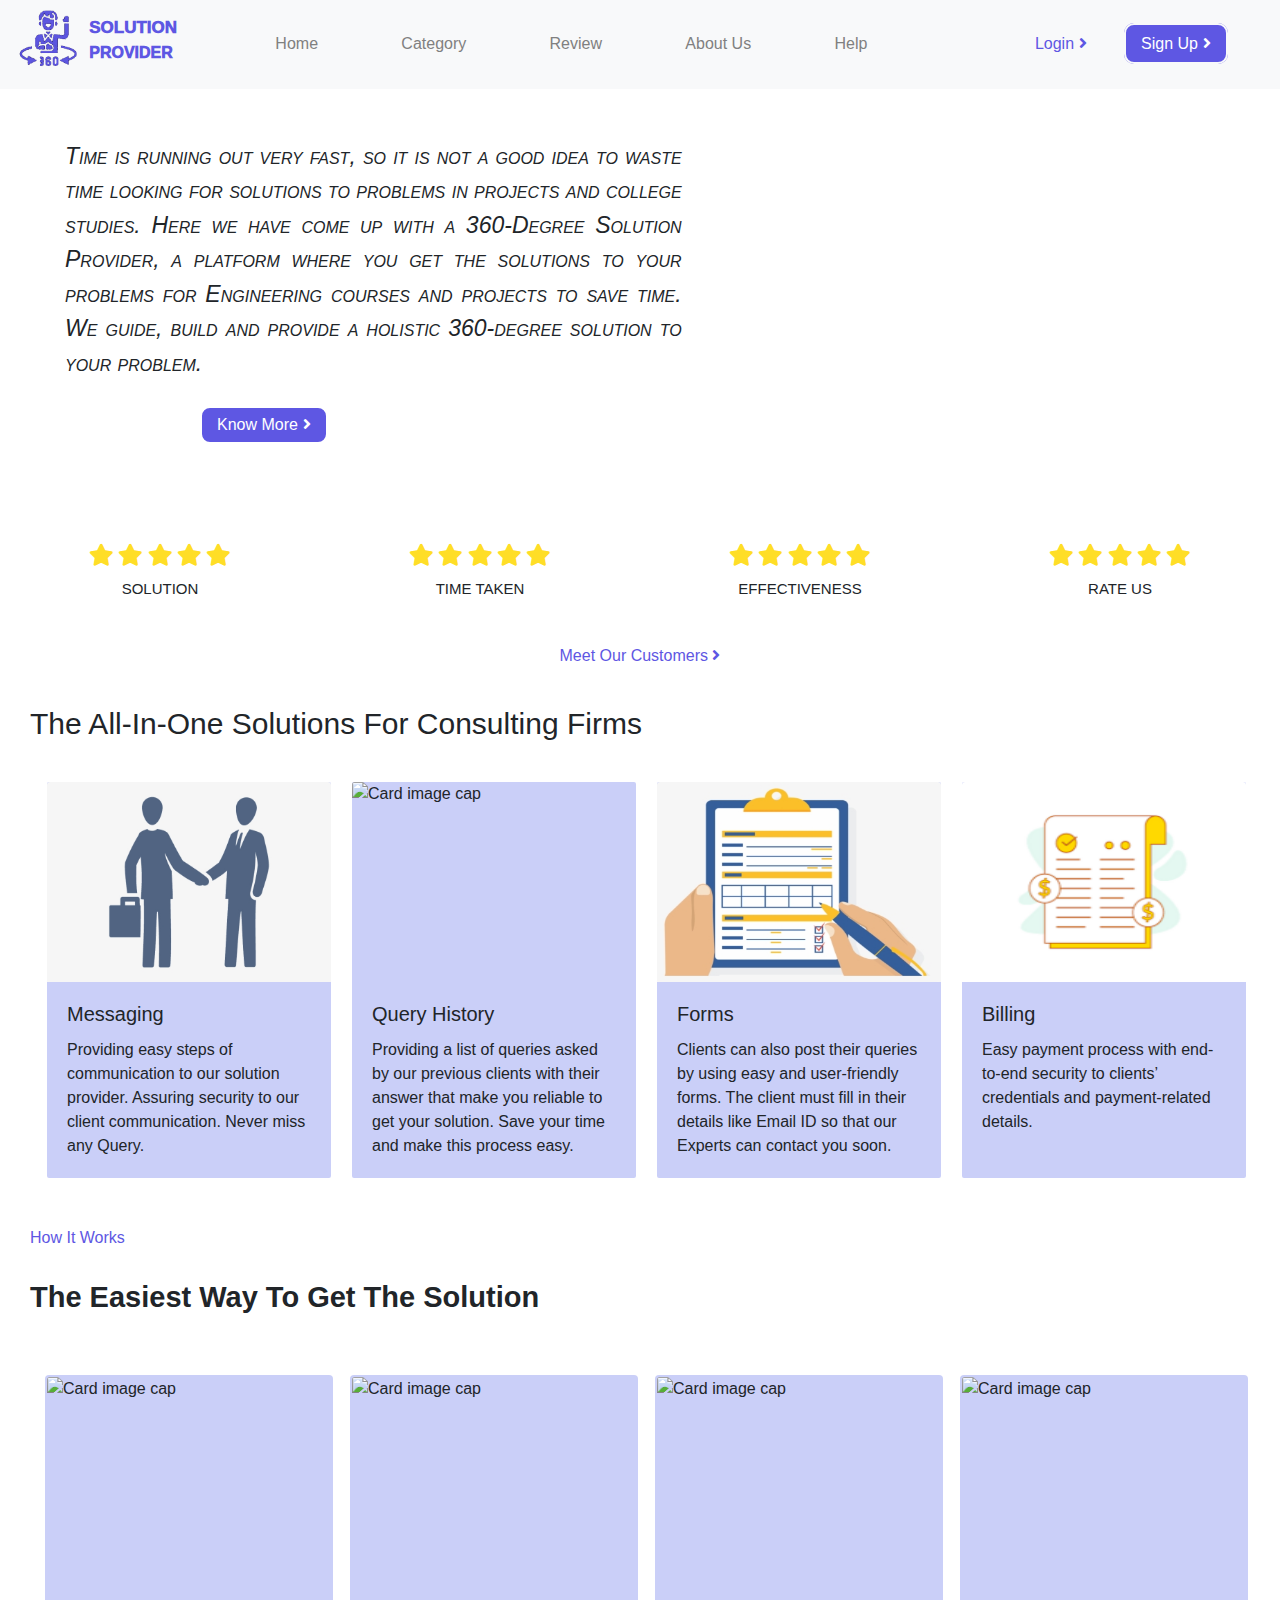
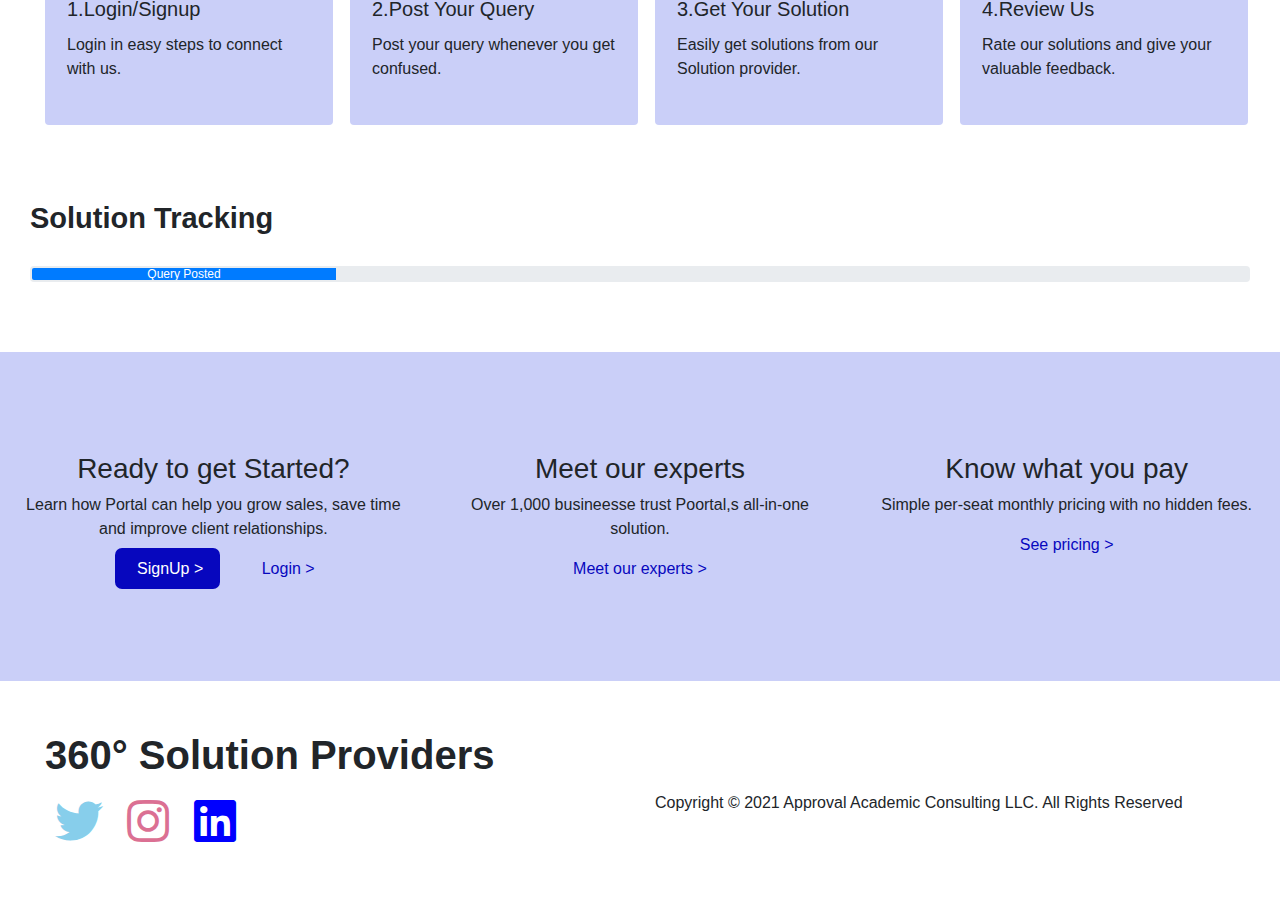
==== index.html @ 08973643 "final commit" ====
<!DOCTYPE html>
<html lang="en">
<head>
    <meta charset="UTF-8">
    <meta http-equiv="X-UA-Compatible" content="IE=edge">
    <meta name="viewport" content="width=device-width, initial-scale=1.0">
    <link rel="stylesheet" href="./css/bootstrap.min.css">
    <script src="./js/jquery-3.6.0.js"></script>
    <link rel="stylesheet" href="./fontawesome/css/all.css">
    <link rel="stylesheet" href="style.css">
    <title>Home Page</title>
</head>

<body>
    <div class="container-fluid w-100">
        <div class="chatbot">
            <img src="./assest/chatbot.png" class="chat" onclick="bot()" alt="">
        </div>

        <!-- navbar -->
        <div class="navbar navbar-light bg-light w-100 navmain">
            <div class="nav1">
                <img src="./assest/logo.png" alt="" class="image">
                <p><span>solution</span> provider</p>
            </div>
            <div class="nav2">
                <ul class="nav navbar">
                    <li class="navbar-item"><a href="./index.html">home</a></li>
                    <li class="navbar-item"><a href="./Category.html">category</a></li>
                    <li class="navbar-item"><a href="./Review.html">review</a></li>
                    <li class="navbar-item"><a href="./AboutUs.html">about us</a></li>
                    <li class="navbar-item"><a href="./Help.html">help</a></li>
                </ul>
            </div>
            <div class="nav3">
                <ul class="nav navbar">
                    <li class="navbar-item"><a href="#" class="loginbtn">Login<i class="fa fa-angle-right"></i></a></li>
                    <li class="navbar-item purple"><a href="#" class="signupbtn">Sign up<i class="fa fa-angle-right"></i></a></li>
                </ul>
            </div>
        </div>


    


        <!-- section1 -->
        <div class="section1 w-100">
            <div class="row row1">
                <div class="col-md-7 text">
                    <p>Time is running out very fast, so it is not a good idea to waste time looking for solutions to
                        problems in projects and college studies. Here we have come up with a 360-Degree Solution
                        Provider, a platform where you get the solutions to your problems for Engineering courses
                        and projects to save time. We guide, build and provide a holistic 360-degree solution to your
                        problem.
                    </p>
                </div>
                <div class="col-md-5 video">
                    <video width="90%" autoplay muted loop>
                        <source src="./assest/360SolutionVideo.mp4" type="video/mp4">
                        Your browser does not support the video tag.
                    </video>
                </div>
                <div class="row row2">
                    <a href="./AboutUs.html" class="button">Know More<i class="fa fa-angle-right"
                            style="margin-left: 5px;"></i></a>
                </div>
            </div>
        </div>
        <!-- by aman shayka -->


        <!-- section2 -->
        <div class="section2 w-100">
            <div class="row2a row">
                <div class="col-md-3">
                    <i class="fa fa-star"></i>
                    <i class="fa fa-star"></i>
                    <i class="fa fa-star"></i>
                    <i class="fa fa-star"></i>
                    <i class="fa fa-star"></i>
                    <h1>solution</h1>
                </div>
                <div class="col-md-3">
                    <i class="fa fa-star"></i>
                    <i class="fa fa-star"></i>
                    <i class="fa fa-star"></i>
                    <i class="fa fa-star"></i>
                    <i class="fa fa-star"></i>
                    <h1>time taken</h1>
                </div>
                <div class="col-md-3">
                    <i class="fa fa-star"></i>
                    <i class="fa fa-star"></i>
                    <i class="fa fa-star"></i>
                    <i class="fa fa-star"></i>
                    <i class="fa fa-star"></i>
                    <h1>effectiveness</h1>
                </div>
                <div class="col-md-3">
                    <i class="fa fa-star"></i>
                    <i class="fa fa-star"></i>
                    <i class="fa fa-star"></i>
                    <i class="fa fa-star"></i>
                    <i class="fa fa-star"></i>
                    <h1>rate us</h1>
                </div>
                <a href="./MeetOurCustomer.html" class=button>meet our customers <i class="fa fa-angle-right"></i></a>
            </div>
            <div class="row2b">
                <h1>the all-in-one solutions for consulting firms</h1>
                <div class="row">
                    <div class="col-md-3">
                        <div class="card   mb-3" style="width: 18rem;">
                            <img class="card-img-top" src="./assest/shake_hands_icon.png" alt="Card image cap">
                            <div class="card-body">
                                <h5 class="card-title">messaging</h5>
                                <p class="card-text">Providing easy steps of communication to our solution provider.
                                    Assuring security to our client communication. Never miss any Query.</p>
                            </div>
                        </div>
                    </div>
                    <div class="col-md-3">
                        <div class="card  mb-3" style="width: 18rem;">
                            <img class="card-img-top" src="./assest/folder_icon.png" alt="Card image cap">
                            <div class="card-body">
                                <h5 class="card-title">query history</h5>
                                <p class="card-text">Providing a list of queries asked by our previous clients with
                                    their
                                    answer that make you reliable to get your solution. Save your time and make this
                                    process easy.</p>
                            </div>
                        </div>
                    </div>
                    <div class="col-md-3">
                        <div class="card  mb-3" style="width: 18rem;">
                            <img class="card-img-top" src="./assest/form_icon.png" alt="Card image cap">
                            <div class="card-body">
                                <h5 class="card-title">forms</h5>
                                <p class="card-text">Clients can also post their queries by using easy and user-friendly
                                    forms.
                                    The client must fill in their details like Email ID so that our
                                    Experts can contact you soon.</p>
                            </div>
                        </div>
                    </div>
                    <div class="col-md-3">
                        <div class="card  mb-3" style="width: 18rem;">
                            <img class="card-img-top" src="./assest/billing_icon.png" alt="Card image cap">
                            <div class="card-body">
                                <h5 class="card-title">billing</h5>
                                <p class="card-text">Easy payment process with end-to-end security to clients’
                                    credentials and
                                    payment-related details.</p>
                            </div>
                        </div>
                    </div>

                </div>
            </div>

        </div>
        <!-- by astha verma -->





        <!-- section3 -->
        <div class="section3 w-100">
            <a href="#">how it works</a>
            <h1>the easiest way to get the solution</h1>
            <div class="row">
                <div class="col-md-3">
                    <div class="card mb-3" style="width: 18rem;">
                        <img class="card-img-top" src="./assest/login_icon.png" alt="Card image cap">
                        <div class="card-body">
                            <h5 class="card-title">1.Login/Signup</h5>
                            <p class="card-text">Login in easy steps to connect with us.</p>
                        </div>
                    </div>
                </div>
                <div class="col-md-3">
                    <div class="card  mb-3" style="width: 18rem;">
                        <img class="card-img-top" src="./assest/question_mark_icon.png" alt="Card image cap">
                        <div class="card-body">
                            <h5 class="card-title">2.Post Your Query</h5>
                            <p class="card-text">Post your query whenever you get confused.</p>
                        </div>
                    </div>
                </div>
                <div class="col-md-3">
                    <div class="card  mb-3" style="width: 18rem;">
                        <img class="card-img-top" src="./assest/bulb_icon.jpg" alt="Card image cap">
                        <div class="card-body">
                            <h5 class="card-title">3.Get Your Solution</h5>
                            <p class="card-text">Easily get solutions from our Solution provider.</p>
                        </div>
                    </div>
                </div>
                <div class="col-md-3">
                    <div class="card  mb-3" style="width: 18rem;">
                        <img class="card-img-top" src="./assest/review_icon.jpg" alt="Card image cap">
                        <div class="card-body">
                            <h5 class="card-title">4.Review Us</h5>
                            <p class="card-text">Rate our solutions and give your valuable feedback.</p>
                        </div>
                    </div>
                </div>
            </div>
            <h1>solution tracking</h1>
            <div class="progress">
                <div class="progress-bar" role="progressbar"></div>
            </div>
        </div>
        <!-- by aman chauhan -->



        <!-- section4 -->
        <div class="section-4 w-100">
            <div class="row" id="row1">
                <div class="col-md-4">
                    <h3>Ready to get Started?</h3>
                    <p>Learn how Portal can help you grow sales, save time and improve client relationships.</p>
                    <a href="#" class="Signup signupbtn">SignUp ></a>
                    <a href="#" class="ab loginbtn">Login ></a>
                </div>


                <div class="col-md-4">
                    <h3>Meet our experts</h3>
                    <p>Over 1,000 busineesse trust Poortal,s all-in-one solution.</p>
                    <a href="./AboutUs.html#section-3" class="ab">Meet our experts ></a>

                </div>
                <div class="col-md-4">
                    <h3>Know what you pay</h3>
                    <p>Simple per-seat monthly pricing with no hidden fees.</p>
                    <a href="#" class="ab">See pricing ></a>
                </div>
            </div>
            <div class="row" id="row2">
                <div class="col-md-6">
                    <h1><b> 360° Solution Providers</b></h1>
                    <i class="fab fa-twitter fa-3x"></i>
                    <i class="fab fa-instagram fa-3x"></i>
                    <i class="fab fa-linkedin fa-3x"></i>
                </div>
                <div class="col-md-6">
                    <p>Copyright © 2021 Approval Academic Consulting LLC. All Rights Reserved</p>

                </div>
            </div>
            <!-- by taruwarsh kumar -->
        </div>
    </div>
    <!-- login card -->
    <div class="logincard">
        <img src="./assest/avtarlogin.png" class="loginavtar" alt="">
        <a href="#" class="logincross"><i class="fa fa-times"></i></a>
        <h1>enter your credentials</h1>
        <form>
            <input type="text" id="fname" name="fname" placeholder="Enter Email" required><br>
            <input type="text" id="lname" name="lname" placeholder="Password" required><br><br>
            <div class="loginbottom">
                <div class="col-md-6">
                    <div class="icons">
                        <a href="#" class="google"><i class="fab fa-google"></i></a>
                        <a href="#"><i class="fab fa-facebook-f"></i></a>
                    </div><br><br>
                    <a href="#" class="forgot">forgot password?</a>
                </div>
                <div class="col-md-6">
                    <input type="submit" class="submit" value="Login">
                </div>
            </div>
        </form>
    </div>

    <!-- forgot password -->
    <div class="forgotcard">
        <a href="#" class="forgotcross"><i class="fa fa-times"></i></a>
        <h1>forgot password</h1>
        <form>
            <input type="text" id="email" name="email" placeholder="Enter Email" required><br>
            <input type="submit" class="submit" value="Submit">
        </form>
    </div>

    <!-- signup -->
    <div class="signupcard">
        <img src="./assest/avtarlogin.png" class="signupavtar" alt="">
        <a href="#" class="signupcross"><i class="fa fa-times"></i></a>
        <h1>enter signup details</h1>
        <form>
            <input type="text" id="fname" name="fname" placeholder="Enter Your Name" required><br>
            <input type="text" id="fname" name="fname" placeholder="Enter Mobile Number" required><br>
            <input type="text" id="fname" name="fname" placeholder="Enter Email" required><br>
            <input type="text" id="fname" name="fname" placeholder="Set Password" required><br>
            <input type="text" id="lname" name="lname" placeholder="Confirm Password" required><br><br>
            <div class="signupbottom">
                <div class="col-md-4" style="padding-left:0;background-color: transparent;">
                    <div class="icons">
                        <a href="#" class="google"><i class="fab fa-google"></i></a>
                        <a href="#"><i class="fab fa-facebook-f"></i></a>
                    </div><br><br>
                </div>
                <div class="col-md-8">
                    <input type="button" class="submit" value="Login">
                    <input type="submit" class="submit" value="Signup">
                </div>
            </div>
        </form>
    </div>


    <div class="chatscreen">
        <h1>welcome to live chat</h1>
        <hr>
        <p>monday,1:27pm</p>
        <div class="msg_sec">
            <div class="bot_chat">
                <p>Welcome to 360 Solution Provider Chat bot!</p>
            </div>
            <div class="user_chat">
                <p>Lorem ipsum dolor sit amet consectetur, adipisicing elit. Ullam, adipisci!</p>
            </div>
            <div class="bot_chat">
                <p>Lorem ipsum dolor sit amet consectetur, adipisicing elit. Qui, voluptate!it. Ullam, adipisci!</p>
            </div>
            <div class="user_chat">
                <p>Lorem ipsum dolor sit amet consectetur, adipisicing elit. Ullam, adipisci!</p>
            </div>
            <div class="bot_chat">
                <p>Lorem ipsum dolor sit amet consectetur, adipisicing elit. Qui, voluptate!it. Ullam, adipisci!</p>
            </div>
            <div class="user_chat">
                <p>Lorem ipsum dolor sit amet consectetur, adipisicing elit. Ullam, adipisci!</p>
            </div>
        </div>
        <form action="">
            <input type="text">
            <input class="btn" type="button" value="send">
        </form>
    </div>
    <script src="./javascript.js"></script>
</body>

</html>
---- style.css ----
*
{
    margin: 0;
    padding: 0;
    box-sizing: border-box;
}
.container-fluid
{
    padding: 0;
    width: 100%;
}
.row
{
    margin:0px;
    width: 100%;
}
.container-fluid .chatbot .chat
{
    width: 7%;
    position: fixed;
    bottom: 20px;
    right: 20px;
    border-radius: 50%;
    z-index: 10;
    transition: all 0.5s;
}
.container-fluid .chatbot .chat:hover
{
    width: 9%;
}
.image
{
    width: 100%;
    height: 60px;
}
.container-fluid .section1,.container-fluid ,.section1 .row
{
    width: 100%;
}
.container-fluid .navbar .nav1
{
    width: 10%;
    display: flex;
}
.container-fluid .navbar .nav1 p
{
    color: #5e57e3;
    text-transform: uppercase;
    margin-top:7px ;
    margin-left: 10px;
    font-weight: 1000;
    margin-bottom: 200;
}
.container-fluid .navbar .nav1 p span
{
    font-weight: 1000;
    font-size: 17px;
}
.container-fluid .navbar .nav2
{
    width: 50%;
}
.container-fluid .navbar .nav2 ul li a
{
    text-decoration: none;
    color: grey;
    text-transform: capitalize;
    transition: all 0.2s;
}
.container-fluid .navbar .nav2 ul li a:hover
{
    color: #5e57e3;
    font-weight: bold;
}
.container-fluid .navbar .nav3 ul
{
    float: right;

}
.container-fluid .navbar .nav3 ul .purple a
{
    background-color: #5e57e3;
    padding: 10px 15px;
    border-radius: 10px;
}
.container-fluid .navbar .nav3 ul .purple a
{
    color: white;
    border: 2px solid #f8f9fa;
    transition: all 0.2s;
}
.container-fluid .navbar .nav3 ul .purple a:hover
{
    color: #5e57e3;
    background-color: transparent;
    border: 2px solid #5e57e3;
}
.container-fluid .navbar .nav3 ul li a
{
    margin-right: 20px;
    color: #5e57e3;
    text-decoration: none;
    border: 2px solid #f8f9fa;
    padding: 10px 15px;
    text-transform: capitalize;
    transition: all 0.2s;
}
.container-fluid .navbar .nav3 ul li a:hover
{
    border: 2px solid #5e57e3;
    border-radius: 10px;
}
.container-fluid .navbar .nav3 ul li a i
{
    margin-left: 5px;
}

.container-fluid .section1 .row1 .video
{
    padding-top: 50px;
}
.container-fluid .section1 .row1 .text p
{
    padding: 50px 50px 10px 50px;
    text-align: justify ;
    font-size: 23px;
    font-style: italic;
    font-variant: small-caps;
}
.container-fluid .section1 .row2 
{
    padding-left: 200px;
    margin-bottom: 100px;
}

.container-fluid .section1 .row2 a
{
    background-color: #5e57e3;
    padding: 5px 15px;
    color: white;
    border-radius: 10px;
    border: 2px solid white;
    text-decoration: none;
    text-transform: capitalize;
    transition: all 0.2s;
}
.container-fluid .section1 .row2 a:hover
{
    background-color: transparent;
    border: 2px solid #5e57e3;
    color: #5e57e3;
}
.container-fluid .section2 .row2a
{
    text-align: center;
}
/* .container-fluid .section2 .row2a .col-md-3 i:hover
{
    color: black;
} */
.container-fluid .section2 .row2a .col-md-3 i
{
    font-size: 22px;
    color: rgba(255, 217, 0, 0.849);
    transition: all 0.2s;
}
.container-fluid .section2 .row2a .col-md-3 h1
{
    text-transform:uppercase;
    font-size: 15px;
    padding-top: 10px;
}
.container-fluid .section2 .row2a .button
{
    text-transform:capitalize;
    text-decoration: none;
    color:#5e57e3;
    line-height: 100px;
    margin: auto;

}
.container-fluid .section2 .row2b .row
{
    padding: 30px;
}
.container-fluid .section2 .row2b h1
{
    text-transform: capitalize;
    font-size: 30px;
    margin-left: 30px;
}
.container-fluid .section2 .row2b .row .col-md-3 .card
{
    height: 400px;
    background-color: rgb(202, 207, 248);
    border: 2px solid white;
    transition: all 0.2s;
}
.container-fluid .section2 .row2b .row .col-md-3 .card:hover
{
    background-color: white;
    border: 2px solid #5e57e3;
    box-shadow:
       inset 0 -3em 3em rgba(0,0,0,0.1),
             0 0  0 2px rgb(255,255,255),
             0.3em 0.3em 1em rgba(0,0,0,0.3);
}
.container-fluid .section2 .row2b .row .col-md-3 .card h5
{
    text-transform: capitalize;
}
.container-fluid .section2 .row2b .row .col-md-3 .card img
{
    height: 200px;
    width: 100%;
}
.container-fluid .section2 .row2b .row .col-md-3 .card .card-body .btn
{
    background-color: #5e57e3;
    color: white;
    border: 2px solid transparent;
    transition: all 0.2s;
}
.container-fluid .section2 .row2b .row .col-md-3 .card .card-body .btn:hover
{
    background-color: transparent;
    color: #5e57e3;
    border: 2px solid #5e57e3;
}
.container-fluid .section3 a
{
    color: #5e57e3;
    text-transform: capitalize;
    margin: 30px;
}
.container-fluid .section3 h1
{
    margin: 30px;
    text-transform: capitalize;
    font-weight: bold;
    font-size: 29px;
}
.container-fluid .section3 .row
{
    margin-top: 20px;
    margin-bottom: 20px;
    padding: 30px;
}
.container-fluid .section3 .row .col-md-3 .card
{
    height: 350px;
    background-color: rgb(202, 207, 248);
    border: 2px solid transparent;
    transition: all 0.2s;
}
.container-fluid .section3 .row .col-md-3 .card:hover 
{
    background-color: white;
    border: 2px solid #5e57e3;
    box-shadow:
       inset 0 -3em 3em rgba(0,0,0,0.1),
             0 0  0 2px rgb(255,255,255),
             0.3em 0.3em 1em rgba(0,0,0,0.3);
}
.container-fluid .section3 .row .col-md-3 .card h5
{
    text-transform: capitalize;
}
.container-fluid .section3 .row .col-md-3 .card img
{
    height: 200px;
    width: 100%;
}
.container-fluid .section3 .row .col-md-3 .card .card-body .btn
{
    background-color: #5e57e3;
    color: white;
}
.container-fluid .section4,.container-fluid .section4 .row
{
    width: 100%;
}
.container-fluid .section3 .progress
{
    margin: 30px;
    border: 2px solid transparent;
    margin-bottom: 70px;
}
.container-fluid .section4 .row .col-md-4 a.signup:hover
{
    background-color: transparent;
    color: #5e57e3;
}

#row1{
    background-color: rgb(202, 207, 248);
    padding:100px 0px;
    margin: 0px;
}
.col-md-4{
    background-color: rgb(202, 207, 248);
    text-align: center ;
}
.col-md-4 .Signup
{
    background-color: rgb(7, 7, 190);
    text-decoration: none;
    color: white;
    border-radius: 7px;
    border: 2px solid transparent;
    padding-top: 10px;
    padding-bottom: 10px;
    padding-left: 20px;
    padding-right: 15px;
    margin: 20px;
}
.col-md-4 .Signup:hover
{
    background-color: transparent;
    color: #5e57e3;
    border: 2px solid #5e57e3   ;
}
.col-md-4 .ab
{
    text-decoration: none;
    border: 2px solid transparent;
    padding: 10px 15px;
    border-radius: 10px;
    color: rgb(7,7, 190);
}
.col-md-4 .ab:hover
{
    border: 2px solid #5e57e3;
}
#row2{
    padding: 50px 30px;
    margin: 0px;
}
.col-md-6 p{
    margin-top: 60px;
}

/* Icons colors */
.fa-twitter
{
    color: skyblue;
    margin: 10px;
    transition: all 0.5s;
}
.fa-linkedin
{
    color: blue;
    margin: 10px;
    transition: all 0.5s;
}
.fa-instagram
{
    color: palevioletred;
    margin: 10px;
    transition: all 0.5s;
}
.fa-instagram:hover
{
    font-size: 100px;
}
.fa-linkedin:hover
{
    font-size: 100px;
}
.fa-twitter:hover
{
    font-size: 100px;
}

.logincard
{
    position: fixed;
    top: 100px;
    left: 37%;
    background-image: linear-gradient(to bottom right,#535353 0%,#535353 40%,#757575 41%,#757575 60%,#535353 61%,#535353 100%);
    height: 400px;
    width: 26%;
    border-radius: 10px;
    display: none;
    box-shadow:5px 5px 20px #000000;
}
.logincard .loginavtar
{
    border-radius: 50%;
    width: 30%;
    margin: auto;
    display: block;
    margin-top:-50px;
}
.logincard .logincross
{
    font-size: 20px;
    color: white;
    float: right;
    margin-right: 20px;
    margin-top: -45px;
}
.logincard .logincross:hover
{
    color: gold;
}
.logincard h1
{
    text-transform: capitalize;
    font-size: 25px;
    margin-top: 20px;
    text-align: center;
    color: #8096df;

}
.logincard form
{
    margin: 40px;
    text-align: center;
}
.logincard form #fname
{
    width: 100%;
    margin-bottom: 20px;
    background-color: transparent;
    border: 0;
    border-bottom:1px solid white;
    color: white;
    padding: 5px;
}
.logincard form #fname:focus
{
    outline: none;
}
.logincard form #fname::placeholder
{
    color: white;
}
.logincard form #lname
{
    width: 100%;
    margin-bottom: 20px;
    background-color: transparent;
    border: 0;
    border-bottom:1px solid white;
    color: white;
    padding: 5px;
}
.logincard form #lname:focus
{
    outline: none;
}
.logincard form #lname::placeholder
{
    color: white;
}
.logincard form .loginbottom
{
    display: flex;
}
.logincard form .loginbottom .col-md-6
{
    padding: 0;
    display: block;
}
.logincard form .loginbottom .col-md-6 .icons
{
    float: left;
    display: flex;
    margin-bottom: 10px;
}
.logincard form .loginbottom .col-md-6 .icons .google
{
    background-color: white;
    margin-right: 20px;
    width: 35px;
    height: 35px;
    border-radius: 50%;
}
.fa-google {
    background: conic-gradient(from -45deg, #ea4335 110deg, #4285f4 90deg 180deg, #34a853 180deg 270deg, #fbbc05 270deg) 73% 55%/150% 150% no-repeat;
    -webkit-background-clip: text;
    background-clip: text;
    color: transparent;
    -webkit-text-fill-color: transparent;
    font-size: 20px;
    line-height: 35px;
  }
.fa-facebook-f
{
    color: white;
    font-size: 20px;
    background-color: blue;
    width: 35px;
    height: 35px;
    line-height: 35px;
    border-radius: 50%;
}
.logincard form .loginbottom .col-md-6 .forgot
{
    color: white;
    text-transform: capitalize;
    font-size: 15px;
    text-align: left;
}
.logincard form .loginbottom .submit
{
    padding: 3px 15px;
    float:right;
    background-color: #8096df;
    border: none;
    border-radius: 5px;
    text-transform: uppercase;
    border: 2px solid transparent;
    color: white;
}
.logincard form .loginbottom .submit:hover
{
    color: #8096df;
    background-color: transparent;
    border: 2px solid #8096df;
}

/* forgot password */

.forgotcard
{
    position: fixed;
    top: 100px;
    left: 37%;
    background-image: linear-gradient(to bottom right,#535353 0%,#535353 40%,#757575 41%,#757575 60%,#535353 61%,#535353 100%);
    width: 26%;
    border-radius: 10px;
    display: none;
    box-shadow:5px 5px 20px #000000;
}
.forgotcard .forgotcross
{
    font-size: 20px;
    color: white;
    float: right;
    margin-right: 20px;
    margin-top: 10px;
}
.forgotcard h1
{
    text-transform: capitalize;
    font-size: 25px;
    margin-top: 20px;
    text-align: center;
    margin-left: 20px ;
    margin-top: 40px;
    color: #8096df;

}
.forgotcard form
{
    margin: 40px;
    text-align: center;
}
.forgotcard form #email
{
    width: 100%;
    margin-bottom: 20px;
    background-color: transparent;
    border: 0;
    border-bottom:1px solid white;
    color: white;
    padding: 5px;
}
.forgotcard form #email:focus
{
    outline: none;
}
.forgotcard form #email::placeholder
{
    color: white;
}

.forgotcard form .submit
{
    padding: 3px 15px;
    float:right;
    background-color: #8096df;
    border: none;
    border-radius: 5px;
    text-transform: uppercase;
    border: 2px solid transparent;
    color: white;
    margin-bottom: 30px;
    margin-top: 30px;
}

/* signup */

.signupcard
{
    position: fixed;
    top: 50px;
    left: 37%;
    background-image: linear-gradient(to bottom right,#535353 0%,#535353 40%,#757575 41%,#757575 60%,#535353 61%,#535353 100%);
    /* height: 400px; */
    width: 26%;
    border-radius: 10px;
    display: none;
    box-shadow:5px 5px 20px #000000;
}
.signupcard .signupavtar
{
    border-radius: 50%;
    width: 30%;
    margin: auto;
    display: block;
    margin-top:-50px;
}
.signupcard .signupcross
{
    font-size: 20px;
    color: white;
    float: right;
    margin-right: 20px;
    margin-top: -45px;
}
.signupcard .signupcross:hover
{
    color: gold;
}
.signupcard h1
{
    text-transform: capitalize;
    font-size: 25px;
    margin-top: 10px;
    text-align: center;
    color: #8096df;
    font-weight: bold;

}
.signupcard form
{
    margin: 40px;
    margin-top: 20px;
    text-align: center;
}
.signupcard form #fname
{
    width: 100%;
    margin-bottom: 20px;
    background-color: transparent;
    border: 0;
    border-bottom:1px solid white;
    color: white;
    padding: 5px;
}
.signupcard form #fname:focus
{
    outline: none;
}
.signupcard form #fname::placeholder
{
    color: white;
}
.signupcard form #lname
{
    width: 100%;
    margin-bottom: 5px;
    background-color: transparent;
    border: 0;
    border-bottom:1px solid white;
    color: white;
    padding: 5px;
}
.signupcard form #lname:focus
{
    outline: none;
}
.signupcard form #lname::placeholder
{
    color: white;
}
.signupcard form .signupbottom
{
    display: flex;
}
.logincard form .loginbottom .col-md-4
{
    padding: 0;
    display: block;
}
.signupcard form .signupbottom .col-md-4 .icons
{
    float: left;
    display: flex;
}
.signupcard form .signupbottom .col-md-4 .icons .google
{
    background-color: white;
    margin-right: 5px;
    width: 35px;
    height: 35px;
    border-radius: 50%;
}
.fa-google {
    background: conic-gradient(from -45deg, #ea4335 110deg, #4285f4 90deg 180deg, #34a853 180deg 270deg, #fbbc05 270deg) 73% 55%/150% 150% no-repeat;
    -webkit-background-clip: text;
    background-clip: text;
    color: transparent;
    -webkit-text-fill-color: transparent;
    font-size: 20px;
    line-height: 35px;
  }
.fa-facebook-f
{
    color: white;
    font-size: 20px;
    background-color: blue;
    width: 35px;
    height: 35px;
    line-height: 35px;
    border-radius: 50%;
}
.signupcard form .signupbottom .col-md-8
{
    display: flex;
}
.signupcard form .signupbottom .submit
{
    padding: 0px 10px;
    float:right;
    background-color: #8096df;
    border: none;
    border-radius: 5px;
    text-transform: uppercase;
    border: 2px solid transparent;
    color: white;
    margin-left: 10px;
    font-size: 15px;
    height: 30px;
}
.signupcard form .signupbottom .submit:hover
{
    color: #8096df;
    background-color: transparent;
    border: 2px solid #8096df;
}
.chatscreen
{
    position: fixed;
    bottom: 50px;
    right: 50px;
    width: 25%;
    height: 70vh;
    background-color:white;
    border: 2px solid #5e57e3;
    padding: 20px;
    border-radius: 10px;  
    display: none;
}
.chatscreen h1
{
    text-align: center;
    font-size: 20px;
    text-transform: capitalize;
    font-weight: bold;
    color:#5e57e3
}
.chatscreen hr
{
    border: 1px solid #5e57e3;
}
.chatscreen p
{
    color: #5e57e3;
    text-align: center;
    text-transform: uppercase;
}
.chatscreen .msg_sec
{
    padding: 5px;
    height: 50vh;
    overflow-x: hidden;
    overflow-y:scroll; 
    scroll-behavior: smooth;
    scrollbar-width:none;
}
.chatscreen .msg_sec::-webkit-scrollbar {
    display: none;
}
.chatscreen .msg_sec {
  -ms-overflow-style: none; 
  scrollbar-width: none; 
}
.chatscreen .user_chat
{
    background-color: #5e57e3;
    width: 60%;
    border-radius: 10px 10px 10px 0px;
    padding: 5px;
    margin-bottom: 10px;
}
.chatscreen .bot_chat
{
    margin-bottom: 10px;
    background-color: white;
    width: 60%;
    border-radius: 10px 10px 0px 10px;
    margin-left: 40%;
    padding: 5px;
}
.chatscreen .user_chat p
{
    color: white;
    font-size: 10px;
    text-align: justify;
    margin-bottom: 0;
}
.chatscreen .bot_chat p
{
    color: #5e57e3;
    font-size: 10px;
    text-align: justify;
    margin-bottom: 0;
}
.chatscreen form
{
    position: fixed;
    bottom: 80px;
    display: flex;
    justify-content: space-evenly;
    align-items: center;
}
.chatscreen form input
{
    padding: 2px;
    margin-right: 2px;
    border: 1px solid#5e57e3;
    border-radius: 10px;
}
.chatscreen form .btn
{
    padding: 2px 10px;
    background-color: #5e57e3;
    color: white;
    border: 2px solid transparent;
}
.chatscreen form .btn:hover
{
    color: #5e57e3;
    border: 2px solid #5e57e3;
    background-color: white;

}
@media(max-width:1100px)
{
    .logincard
    {
        width: 100%;
        top: 0;
        left: 0;
        height: 100vh;
        border-radius: 0;
    }
    .logincard .loginavtar
    {
        margin-top: 10px;
        margin: auto;
    }
    .logincard .logincross
    {
        position: absolute;
        top:60px;
        right: 10px;
    }
    .logincard .loginbottom .col-md-6 .forgot
    {
        float: left;
    }
    .signupcard
    {
        width: 100%;
        top: 0;
        left: 0;
        height: 100vh;
        border-radius: 0;
    }
    .signupcard .signupavtar
    {
        margin-top: 10px;
        margin: auto;
    }
    .signupcard .signupcross
    {
        position: absolute;
        top:60px;
        right: 10px;
    }
    .forgotcard
    {
        width: 100%;
        top: 0;
        left: 0;
        height: 100vh;
        border-radius: 0;
        margin: 0;
    }.forgotcard form
    {
        margin-top: 150px;
    }
    .forgotcard .forgotcross
    {
        position: absolute;
        top:10px;
        right: 10px;
    }
    .forgotcard form .submit
    {
        float:none;
    }
    .container-fluid .navmain
    {
        display: block;
        margin-bottom: 50px;
    }
    .container-fluid .navbar .nav1
    {
        width: 50%;
        margin: auto;
    }
    .container-fluid .navbar .nav1 img
    {
        width: 50%;
        height: 70px;
        margin: auto;
        margin-top: 10px;
    }
    .container-fluid .navbar .nav1 p,.container-fluid .navbar .nav1 p span
    {
        font-size: 25px;
    }
    .container-fluid .navbar .nav2,.container-fluid .navbar .nav3
    {
        /* display: none; */
        text-align: center;
        width: 100%;
    }
    .container-fluid .navmain .nav3 nav
    {
        display: block;
        margin: auto;
    }
    .container-fluid .section1 .row1 .video video
    {
        width: 100%;
        margin-bottom: 100px;
    }
    .container-fluid .section1 .row2 
    {
        padding: 0;
    }
    .container-fluid .section1 .row2 .button    
    {
        margin: auto;
    }
    .container-fluid .section2 .row2b .row .col-md-3 .card
    {
        margin: auto;
    }
    .container-fluid .section3 .row .col-md-3 .card
    {
        margin: auto;
    }
    .container-fluid .section-4 .row div.col-md-4
    {
        padding: 30px;
    }
    .container-fluid .chatbot .chat
{
    width: 20%;
    bottom: 20px;
    right: -15px;
    transition: all 0.5s;
}
.container-fluid .chatbot .chat:hover
{
    width: 25%;
}

.container-fluid .navbar .nav1 label
{
    display: block;
}
.chatscreen
{
    position: fixed;
    top: 0px;
    left: 0px;
    width: 100%;
    height: 100vh;
}

}
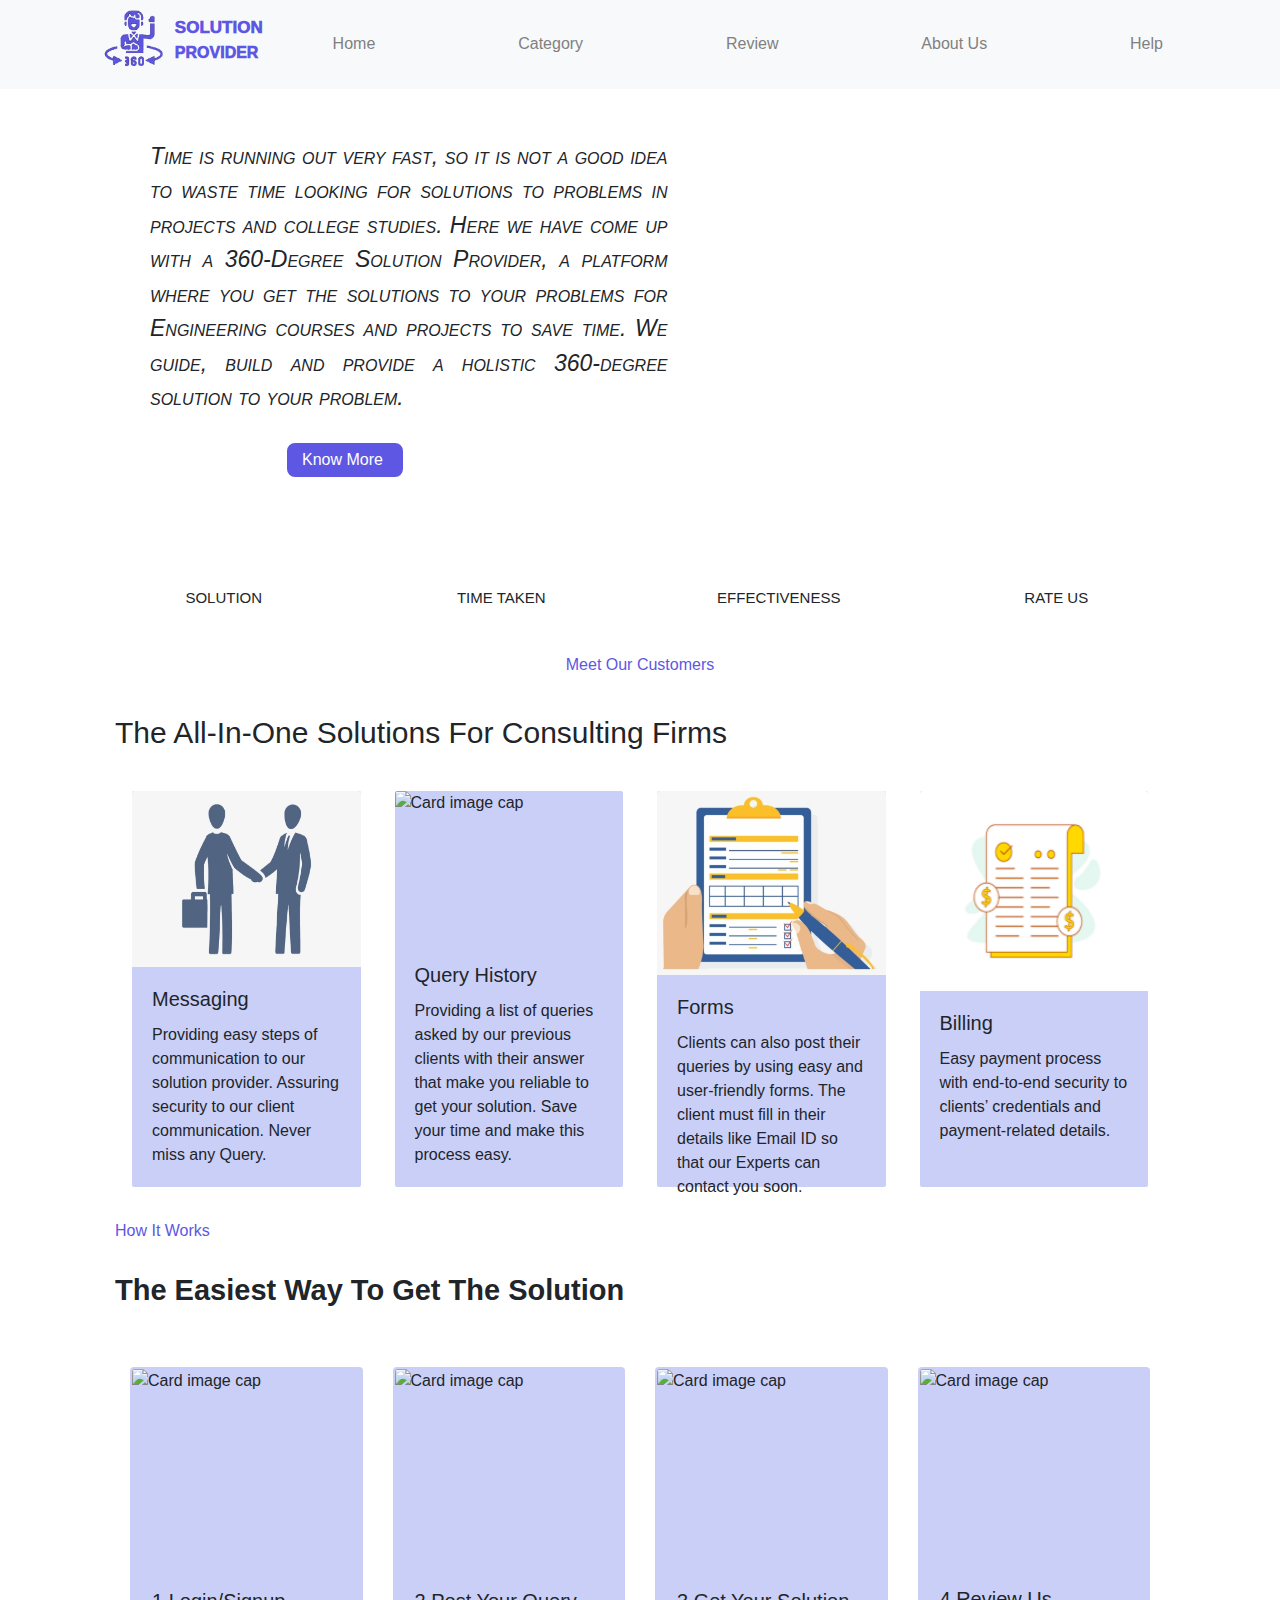
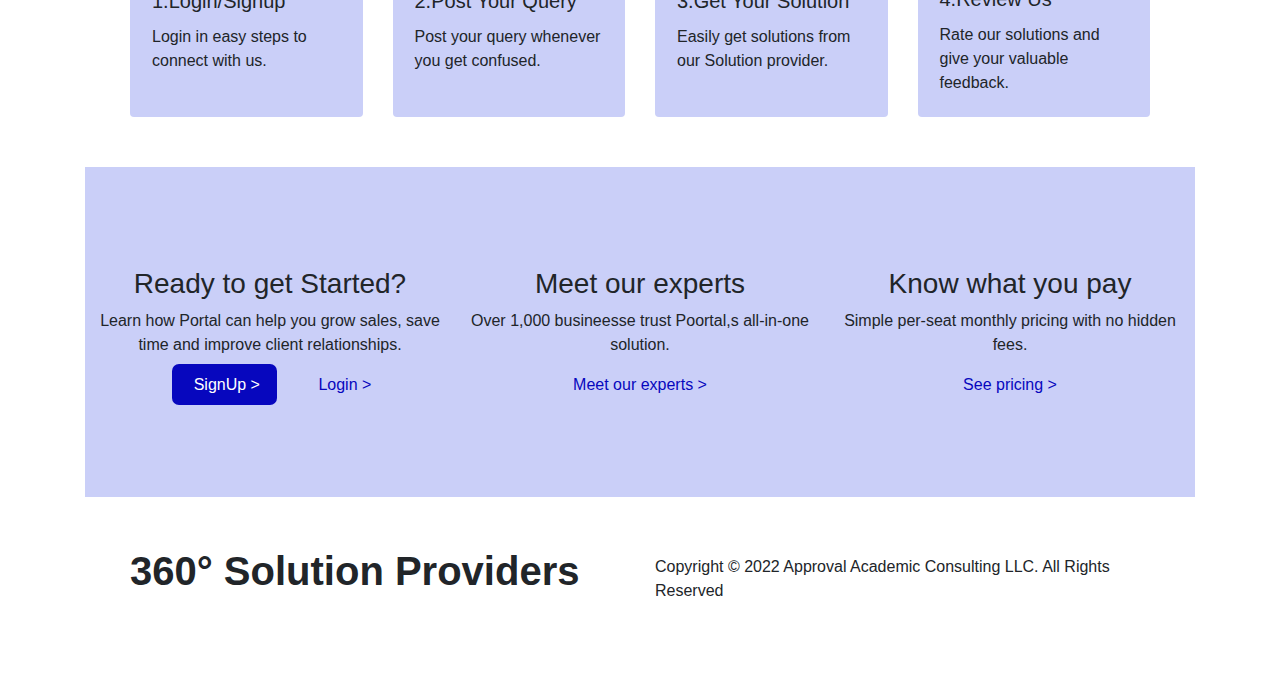
==== commit 8b0ffad1: "Login bug fix" ====
--- a/index.html
+++ b/index.html
@@ -4,257 +4,254 @@
     <meta charset="UTF-8">
     <meta http-equiv="X-UA-Compatible" content="IE=edge">
     <meta name="viewport" content="width=device-width, initial-scale=1.0">
-    <link rel="stylesheet" href="./css/bootstrap.min.css">
-    <script src="./js/jquery-3.6.0.js"></script>
-    <link rel="stylesheet" href="./fontawesome/css/all.css">
+    <link rel="stylesheet" href="https://cdn.jsdelivr.net/npm/bootstrap@4.0.0/dist/css/bootstrap.min.css" integrity="sha384-Gn5384xqQ1aoWXA+058RXPxPg6fy4IWvTNh0E263XmFcJlSAwiGgFAW/dAiS6JXm" crossorigin="anonymous">
+    <link rel="stylesheet" href="https://cdnjs.cloudflare.com/ajax/libs/font-awesome/6.1.1/css/all.min.css" integrity="sha512-KfkfwYDsLkIlwQp6LFnl8zNdLGxu9YAA1QvwINks4PhcElQSvqcyVLLD9aMhXd13uQjoXtEKNosOWaZqXgel0g==" crossorigin="anonymous" referrerpolicy="no-referrer" />
     <link rel="stylesheet" href="style.css">
     <title>Home Page</title>
 </head>
 
 <body>
     <div class="container-fluid w-100">
+        <header class="sticky-top bg-light">
+            <div class="container">
+                <div class="navbar navbar-light navmain">
+                    <div class="nav1">
+                        <img src="./assest/logo.png" alt="headerLogo" class="image">
+                        <p><span>solution</span> provider</p>
+                    </div>
+                    <div class="nav2">
+                        <ul class="nav navbar">
+                            <li class="navbar-item"><a href="./index.html">home</a></li>
+                            <li class="navbar-item"><a href="./Category.html">category</a></li>
+                            <li class="navbar-item"><a href="./Review.html">review</a></li>
+                            <li class="navbar-item"><a href="./AboutUs.html">about us</a></li>
+                            <li class="navbar-item"><a href="./Help.html">help</a></li>
+                        </ul>
+                    </div>
+                    <!-- <div class="nav3">
+                        <ul class="nav navbar">
+                            <li class="navbar-item"><a href="#" class="loginbtn">Login<i class="fa fa-angle-right"></i></a></li>
+                            <li class="navbar-item purple"><a href="#" class="signupbtn">Sign up<i class="fa fa-angle-right"></i></a></li>
+                        </ul>
+                    </div> -->
+                </div>
+            </div>
+        </header>
+        <section>
+            <div class="container">
+                <div class="section1 w-100">
+                    <div class="row row1">
+                        <div class="col-md-7 text">
+                            <p>Time is running out very fast, so it is not a good idea to waste time looking for solutions to
+                                problems in projects and college studies. Here we have come up with a 360-Degree Solution
+                                Provider, a platform where you get the solutions to your problems for Engineering courses
+                                and projects to save time. We guide, build and provide a holistic 360-degree solution to your
+                                problem.
+                            </p>
+                        </div>
+                        <div class="col-md-5 video">
+                            <video width="90%" autoplay muted loop>
+                                <source src="./assest/360SolutionVideo.mp4" type="video/mp4">
+                                Your browser does not support the video tag.
+                            </video>
+                        </div>
+                        <div class="row row2">
+                            <a href="./AboutUs.html" class="button">Know More<i class="fa fa-angle-right"
+                                    style="margin-left: 5px;"></i></a>
+                        </div>
+                    </div>
+                </div>
+            </div>
+        </section>
+        <section>
+           <div class="container">
+                <div class="section2 w-100">
+                    <div class="row2a row">
+                        <div class="col-md-3">
+                            <i class="fa fa-star"></i>
+                            <i class="fa fa-star"></i>
+                            <i class="fa fa-star"></i>
+                            <i class="fa fa-star"></i>
+                            <i class="fa fa-star"></i>
+                            <h1>solution</h1>
+                        </div>
+                        <div class="col-md-3">
+                            <i class="fa fa-star"></i>
+                            <i class="fa fa-star"></i>
+                            <i class="fa fa-star"></i>
+                            <i class="fa fa-star"></i>
+                            <i class="fa fa-star"></i>
+                            <h1>time taken</h1>
+                        </div>
+                        <div class="col-md-3">
+                            <i class="fa fa-star"></i>
+                            <i class="fa fa-star"></i>
+                            <i class="fa fa-star"></i>
+                            <i class="fa fa-star"></i>
+                            <i class="fa fa-star"></i>
+                            <h1>effectiveness</h1>
+                        </div>
+                        <div class="col-md-3">
+                            <i class="fa fa-star"></i>
+                            <i class="fa fa-star"></i>
+                            <i class="fa fa-star"></i>
+                            <i class="fa fa-star"></i>
+                            <i class="fa fa-star"></i>
+                            <h1>rate us</h1>
+                        </div>
+                        <a href="./MeetOurCustomer.html" class=button>meet our customers <i class="fa fa-angle-right"></i></a>
+                    </div>
+                    <div class="row2b">
+                        <h1>the all-in-one solutions for consulting firms</h1>
+                        <div class="row">
+                            <div class="col-md-3">
+                                <div class="card">
+                                    <img class="card-img-top" src="./assest/shake_hands_icon.png" alt="Card image cap">
+                                    <div class="card-body">
+                                        <h5 class="card-title">messaging</h5>
+                                        <p class="card-text">Providing easy steps of communication to our solution provider.
+                                            Assuring security to our client communication. Never miss any Query.</p>
+                                    </div>
+                                </div>
+                            </div>
+                            <div class="col-md-3">
+                                <div class="card">
+                                    <img class="card-img-top" src="./assest/folder_icon.png" alt="Card image cap">
+                                    <div class="card-body">
+                                        <h5 class="card-title">query history</h5>
+                                        <p class="card-text">Providing a list of queries asked by our previous clients with
+                                            their
+                                            answer that make you reliable to get your solution. Save your time and make this
+                                            process easy.</p>
+                                    </div>
+                                </div>
+                            </div>
+                            <div class="col-md-3">
+                                <div class="card">
+                                    <img class="card-img-top" src="./assest/form_icon.png" alt="Card image cap">
+                                    <div class="card-body">
+                                        <h5 class="card-title">forms</h5>
+                                        <p class="card-text">Clients can also post their queries by using easy and user-friendly
+                                            forms.
+                                            The client must fill in their details like Email ID so that our
+                                            Experts can contact you soon.</p>
+                                    </div>
+                                </div>
+                            </div>
+                            <div class="col-md-3">
+                                <div class="card">
+                                    <img class="card-img-top" src="./assest/billing_icon.png" alt="Card image cap">
+                                    <div class="card-body">
+                                        <h5 class="card-title">billing</h5>
+                                        <p class="card-text">Easy payment process with end-to-end security to clients’
+                                            credentials and
+                                            payment-related details.</p>
+                                    </div>
+                                </div>
+                            </div>
+                        </div>
+                    </div>
+                </div>
+           </div>
+        </section>
+        <section>
+            <div class="container">
+                <div class="section3 w-100">
+                    <a href="#">how it works</a>
+                    <h1>the easiest way to get the solution</h1>
+                    <div class="row">
+                        <div class="col-md-3">
+                            <div class="card">
+                                <img class="card-img-top" src="./assest/login_icon.png" alt="Card image cap">
+                                <div class="card-body">
+                                    <h5 class="card-title">1.Login/Signup</h5>
+                                    <p class="card-text">Login in easy steps to connect with us.</p>
+                                </div>
+                            </div>
+                        </div>
+                        <div class="col-md-3">
+                            <div class="card">
+                                <img class="card-img-top" src="./assest/question_mark_icon.png" alt="Card image cap">
+                                <div class="card-body">
+                                    <h5 class="card-title">2.Post Your Query</h5>
+                                    <p class="card-text">Post your query whenever you get confused.</p>
+                                </div>
+                            </div>
+                        </div>
+                        <div class="col-md-3">
+                            <div class="card">
+                                <img class="card-img-top" src="./assest/bulb_icon.jpg" alt="Card image cap">
+                                <div class="card-body">
+                                    <h5 class="card-title">3.Get Your Solution</h5>
+                                    <p class="card-text">Easily get solutions from our Solution provider.</p>
+                                </div>
+                            </div>
+                        </div>
+                        <div class="col-md-3">
+                            <div class="card">
+                                <img class="card-img-top" src="./assest/review_icon.jpg" alt="Card image cap">
+                                <div class="card-body">
+                                    <h5 class="card-title">4.Review Us</h5>
+                                    <p class="card-text">Rate our solutions and give your valuable feedback.</p>
+                                </div>
+                            </div>
+                        </div>
+                    </div>
+                    
+                    <h1 class="d-none">solution tracking</h1>
+                    <div class="progress d-none">
+                        <div class="progress-bar" role="progressbar" aria-valuemin="0" aria-valuemax="100"></div>
+                      </div>
+                </div>
+            </div>
+        </section>
+        <section >
+            <div class="container">
+                <div class="section-4">
+                    <div class="row"  id="row1">
+                        <div class="col-md-4">
+                            <h3>Ready to get Started?</h3>
+                            <p>Learn how Portal can help you grow sales, save time and improve client relationships.</p>
+                            <a href="#" class="Signup signupbtn">SignUp ></a>
+                            <a href="#" class="ab loginbtn">Login ></a>
+                        </div>
+
+
+                        <div class="col-md-4">
+                            <h3>Meet our experts</h3>
+                            <p>Over 1,000 busineesse trust Poortal,s all-in-one solution.</p>
+                            <a href="./AboutUs.html#section-3" class="ab">Meet our experts ></a>
+
+                        </div>
+                        <div class="col-md-4">
+                            <h3>Know what you pay</h3>
+                            <p>Simple per-seat monthly pricing with no hidden fees.</p>
+                            <a href="#" class="ab">See pricing ></a>
+                        </div>
+                    </div>
+                    <div class="row" id="row2">
+                        <div class="col-lg-6 col-md-12 col-12">
+                            <h1><b> 360° Solution Providers</b></h1>
+                            <i class="fab fa-twitter fa-3x"></i>
+                            <i class="fab fa-instagram fa-3x"></i>
+                            <i class="fab fa-linkedin fa-3x"></i>
+                        </div>
+                        <div class="col-lg-6 col-md-12 col-12">
+                            <div class="d-flex justify-content-center align-items-center h-100">
+                            <p>Copyright © 2022 Approval Academic Consulting LLC. All Rights Reserved</p>
+                            </div>
+                        </div>
+                    </div>
+                </div>
+            </div>
+        </section>
+
+        <!-- chat boot -->
         <div class="chatbot">
             <img src="./assest/chatbot.png" class="chat" onclick="bot()" alt="">
         </div>
-
-        <!-- navbar -->
-        <div class="navbar navbar-light bg-light w-100 navmain">
-            <div class="nav1">
-                <img src="./assest/logo.png" alt="" class="image">
-                <p><span>solution</span> provider</p>
-            </div>
-            <div class="nav2">
-                <ul class="nav navbar">
-                    <li class="navbar-item"><a href="./index.html">home</a></li>
-                    <li class="navbar-item"><a href="./Category.html">category</a></li>
-                    <li class="navbar-item"><a href="./Review.html">review</a></li>
-                    <li class="navbar-item"><a href="./AboutUs.html">about us</a></li>
-                    <li class="navbar-item"><a href="./Help.html">help</a></li>
-                </ul>
-            </div>
-            <div class="nav3">
-                <ul class="nav navbar">
-                    <li class="navbar-item"><a href="#" class="loginbtn">Login<i class="fa fa-angle-right"></i></a></li>
-                    <li class="navbar-item purple"><a href="#" class="signupbtn">Sign up<i class="fa fa-angle-right"></i></a></li>
-                </ul>
-            </div>
-        </div>
-
-
-    
-
-
-        <!-- section1 -->
-        <div class="section1 w-100">
-            <div class="row row1">
-                <div class="col-md-7 text">
-                    <p>Time is running out very fast, so it is not a good idea to waste time looking for solutions to
-                        problems in projects and college studies. Here we have come up with a 360-Degree Solution
-                        Provider, a platform where you get the solutions to your problems for Engineering courses
-                        and projects to save time. We guide, build and provide a holistic 360-degree solution to your
-                        problem.
-                    </p>
-                </div>
-                <div class="col-md-5 video">
-                    <video width="90%" autoplay muted loop>
-                        <source src="./assest/360SolutionVideo.mp4" type="video/mp4">
-                        Your browser does not support the video tag.
-                    </video>
-                </div>
-                <div class="row row2">
-                    <a href="./AboutUs.html" class="button">Know More<i class="fa fa-angle-right"
-                            style="margin-left: 5px;"></i></a>
-                </div>
-            </div>
-        </div>
-        <!-- by aman shayka -->
-
-
-        <!-- section2 -->
-        <div class="section2 w-100">
-            <div class="row2a row">
-                <div class="col-md-3">
-                    <i class="fa fa-star"></i>
-                    <i class="fa fa-star"></i>
-                    <i class="fa fa-star"></i>
-                    <i class="fa fa-star"></i>
-                    <i class="fa fa-star"></i>
-                    <h1>solution</h1>
-                </div>
-                <div class="col-md-3">
-                    <i class="fa fa-star"></i>
-                    <i class="fa fa-star"></i>
-                    <i class="fa fa-star"></i>
-                    <i class="fa fa-star"></i>
-                    <i class="fa fa-star"></i>
-                    <h1>time taken</h1>
-                </div>
-                <div class="col-md-3">
-                    <i class="fa fa-star"></i>
-                    <i class="fa fa-star"></i>
-                    <i class="fa fa-star"></i>
-                    <i class="fa fa-star"></i>
-                    <i class="fa fa-star"></i>
-                    <h1>effectiveness</h1>
-                </div>
-                <div class="col-md-3">
-                    <i class="fa fa-star"></i>
-                    <i class="fa fa-star"></i>
-                    <i class="fa fa-star"></i>
-                    <i class="fa fa-star"></i>
-                    <i class="fa fa-star"></i>
-                    <h1>rate us</h1>
-                </div>
-                <a href="./MeetOurCustomer.html" class=button>meet our customers <i class="fa fa-angle-right"></i></a>
-            </div>
-            <div class="row2b">
-                <h1>the all-in-one solutions for consulting firms</h1>
-                <div class="row">
-                    <div class="col-md-3">
-                        <div class="card   mb-3" style="width: 18rem;">
-                            <img class="card-img-top" src="./assest/shake_hands_icon.png" alt="Card image cap">
-                            <div class="card-body">
-                                <h5 class="card-title">messaging</h5>
-                                <p class="card-text">Providing easy steps of communication to our solution provider.
-                                    Assuring security to our client communication. Never miss any Query.</p>
-                            </div>
-                        </div>
-                    </div>
-                    <div class="col-md-3">
-                        <div class="card  mb-3" style="width: 18rem;">
-                            <img class="card-img-top" src="./assest/folder_icon.png" alt="Card image cap">
-                            <div class="card-body">
-                                <h5 class="card-title">query history</h5>
-                                <p class="card-text">Providing a list of queries asked by our previous clients with
-                                    their
-                                    answer that make you reliable to get your solution. Save your time and make this
-                                    process easy.</p>
-                            </div>
-                        </div>
-                    </div>
-                    <div class="col-md-3">
-                        <div class="card  mb-3" style="width: 18rem;">
-                            <img class="card-img-top" src="./assest/form_icon.png" alt="Card image cap">
-                            <div class="card-body">
-                                <h5 class="card-title">forms</h5>
-                                <p class="card-text">Clients can also post their queries by using easy and user-friendly
-                                    forms.
-                                    The client must fill in their details like Email ID so that our
-                                    Experts can contact you soon.</p>
-                            </div>
-                        </div>
-                    </div>
-                    <div class="col-md-3">
-                        <div class="card  mb-3" style="width: 18rem;">
-                            <img class="card-img-top" src="./assest/billing_icon.png" alt="Card image cap">
-                            <div class="card-body">
-                                <h5 class="card-title">billing</h5>
-                                <p class="card-text">Easy payment process with end-to-end security to clients’
-                                    credentials and
-                                    payment-related details.</p>
-                            </div>
-                        </div>
-                    </div>
-
-                </div>
-            </div>
-
-        </div>
-        <!-- by astha verma -->
-
-
-
-
-
-        <!-- section3 -->
-        <div class="section3 w-100">
-            <a href="#">how it works</a>
-            <h1>the easiest way to get the solution</h1>
-            <div class="row">
-                <div class="col-md-3">
-                    <div class="card mb-3" style="width: 18rem;">
-                        <img class="card-img-top" src="./assest/login_icon.png" alt="Card image cap">
-                        <div class="card-body">
-                            <h5 class="card-title">1.Login/Signup</h5>
-                            <p class="card-text">Login in easy steps to connect with us.</p>
-                        </div>
-                    </div>
-                </div>
-                <div class="col-md-3">
-                    <div class="card  mb-3" style="width: 18rem;">
-                        <img class="card-img-top" src="./assest/question_mark_icon.png" alt="Card image cap">
-                        <div class="card-body">
-                            <h5 class="card-title">2.Post Your Query</h5>
-                            <p class="card-text">Post your query whenever you get confused.</p>
-                        </div>
-                    </div>
-                </div>
-                <div class="col-md-3">
-                    <div class="card  mb-3" style="width: 18rem;">
-                        <img class="card-img-top" src="./assest/bulb_icon.jpg" alt="Card image cap">
-                        <div class="card-body">
-                            <h5 class="card-title">3.Get Your Solution</h5>
-                            <p class="card-text">Easily get solutions from our Solution provider.</p>
-                        </div>
-                    </div>
-                </div>
-                <div class="col-md-3">
-                    <div class="card  mb-3" style="width: 18rem;">
-                        <img class="card-img-top" src="./assest/review_icon.jpg" alt="Card image cap">
-                        <div class="card-body">
-                            <h5 class="card-title">4.Review Us</h5>
-                            <p class="card-text">Rate our solutions and give your valuable feedback.</p>
-                        </div>
-                    </div>
-                </div>
-            </div>
-            <h1>solution tracking</h1>
-            <div class="progress">
-                <div class="progress-bar" role="progressbar"></div>
-            </div>
-        </div>
-        <!-- by aman chauhan -->
-
-
-
-        <!-- section4 -->
-        <div class="section-4 w-100">
-            <div class="row" id="row1">
-                <div class="col-md-4">
-                    <h3>Ready to get Started?</h3>
-                    <p>Learn how Portal can help you grow sales, save time and improve client relationships.</p>
-                    <a href="#" class="Signup signupbtn">SignUp ></a>
-                    <a href="#" class="ab loginbtn">Login ></a>
-                </div>
-
-
-                <div class="col-md-4">
-                    <h3>Meet our experts</h3>
-                    <p>Over 1,000 busineesse trust Poortal,s all-in-one solution.</p>
-                    <a href="./AboutUs.html#section-3" class="ab">Meet our experts ></a>
-
-                </div>
-                <div class="col-md-4">
-                    <h3>Know what you pay</h3>
-                    <p>Simple per-seat monthly pricing with no hidden fees.</p>
-                    <a href="#" class="ab">See pricing ></a>
-                </div>
-            </div>
-            <div class="row" id="row2">
-                <div class="col-md-6">
-                    <h1><b> 360° Solution Providers</b></h1>
-                    <i class="fab fa-twitter fa-3x"></i>
-                    <i class="fab fa-instagram fa-3x"></i>
-                    <i class="fab fa-linkedin fa-3x"></i>
-                </div>
-                <div class="col-md-6">
-                    <p>Copyright © 2021 Approval Academic Consulting LLC. All Rights Reserved</p>
-
-                </div>
-            </div>
-            <!-- by taruwarsh kumar -->
-        </div>
-    </div>
+    </div>
+
     <!-- login card -->
     <div class="logincard">
         <img src="./assest/avtarlogin.png" class="loginavtar" alt="">
@@ -344,6 +341,9 @@
             <input class="btn" type="button" value="send">
         </form>
     </div>
+    <script src="https://code.jquery.com/jquery-3.2.1.slim.min.js" integrity="sha384-KJ3o2DKtIkvYIK3UENzmM7KCkRr/rE9/Qpg6aAZGJwFDMVNA/GpGFF93hXpG5KkN" crossorigin="anonymous"></script>
+    <script src="https://cdn.jsdelivr.net/npm/popper.js@1.12.9/dist/umd/popper.min.js" integrity="sha384-ApNbgh9B+Y1QKtv3Rn7W3mgPxhU9K/ScQsAP7hUibX39j7fakFPskvXusvfa0b4Q" crossorigin="anonymous"></script>
+    <script src="https://cdn.jsdelivr.net/npm/bootstrap@4.0.0/dist/js/bootstrap.min.js" integrity="sha384-JZR6Spejh4U02d8jOt6vLEHfe/JQGiRRSQQxSfFWpi1MquVdAyjUar5+76PVCmYl" crossorigin="anonymous"></script>
     <script src="./javascript.js"></script>
 </body>
 
--- a/style.css
+++ b/style.css
@@ -1,9 +1,27 @@
-*
-{
-    margin: 0;
-    padding: 0;
-    box-sizing: border-box;
-}
+header .navbar-brand p{
+    color: #5e57e3;
+    text-transform: uppercase;
+    margin-top:7px ;
+    margin-left: 10px;
+    font-weight: 1000;
+    margin-bottom: 200;
+}
+
+
+
+
+
+
+
+
+
+
+
+
+
+
+
+
 .container-fluid
 {
     padding: 0;
@@ -26,7 +44,7 @@
 }
 .container-fluid .chatbot .chat:hover
 {
-    width: 9%;
+    transform: scale(1.2,1.2);
 }
 .image
 {
@@ -39,7 +57,7 @@
 }
 .container-fluid .navbar .nav1
 {
-    width: 10%;
+    width: 15%;
     display: flex;
 }
 .container-fluid .navbar .nav1 p
@@ -58,7 +76,7 @@
 }
 .container-fluid .navbar .nav2
 {
-    width: 50%;
+    width: 80%;
 }
 .container-fluid .navbar .nav2 ul li a
 {
@@ -359,17 +377,9 @@
     margin: 10px;
     transition: all 0.5s;
 }
-.fa-instagram:hover
-{
-    font-size: 100px;
-}
-.fa-linkedin:hover
-{
-    font-size: 100px;
-}
-.fa-twitter:hover
-{
-    font-size: 100px;
+.fa-instagram:hover,.fa-linkedin:hover,.fa-twitter:hover
+{
+    transform:translateY(-10px);
 }
 
 .logincard
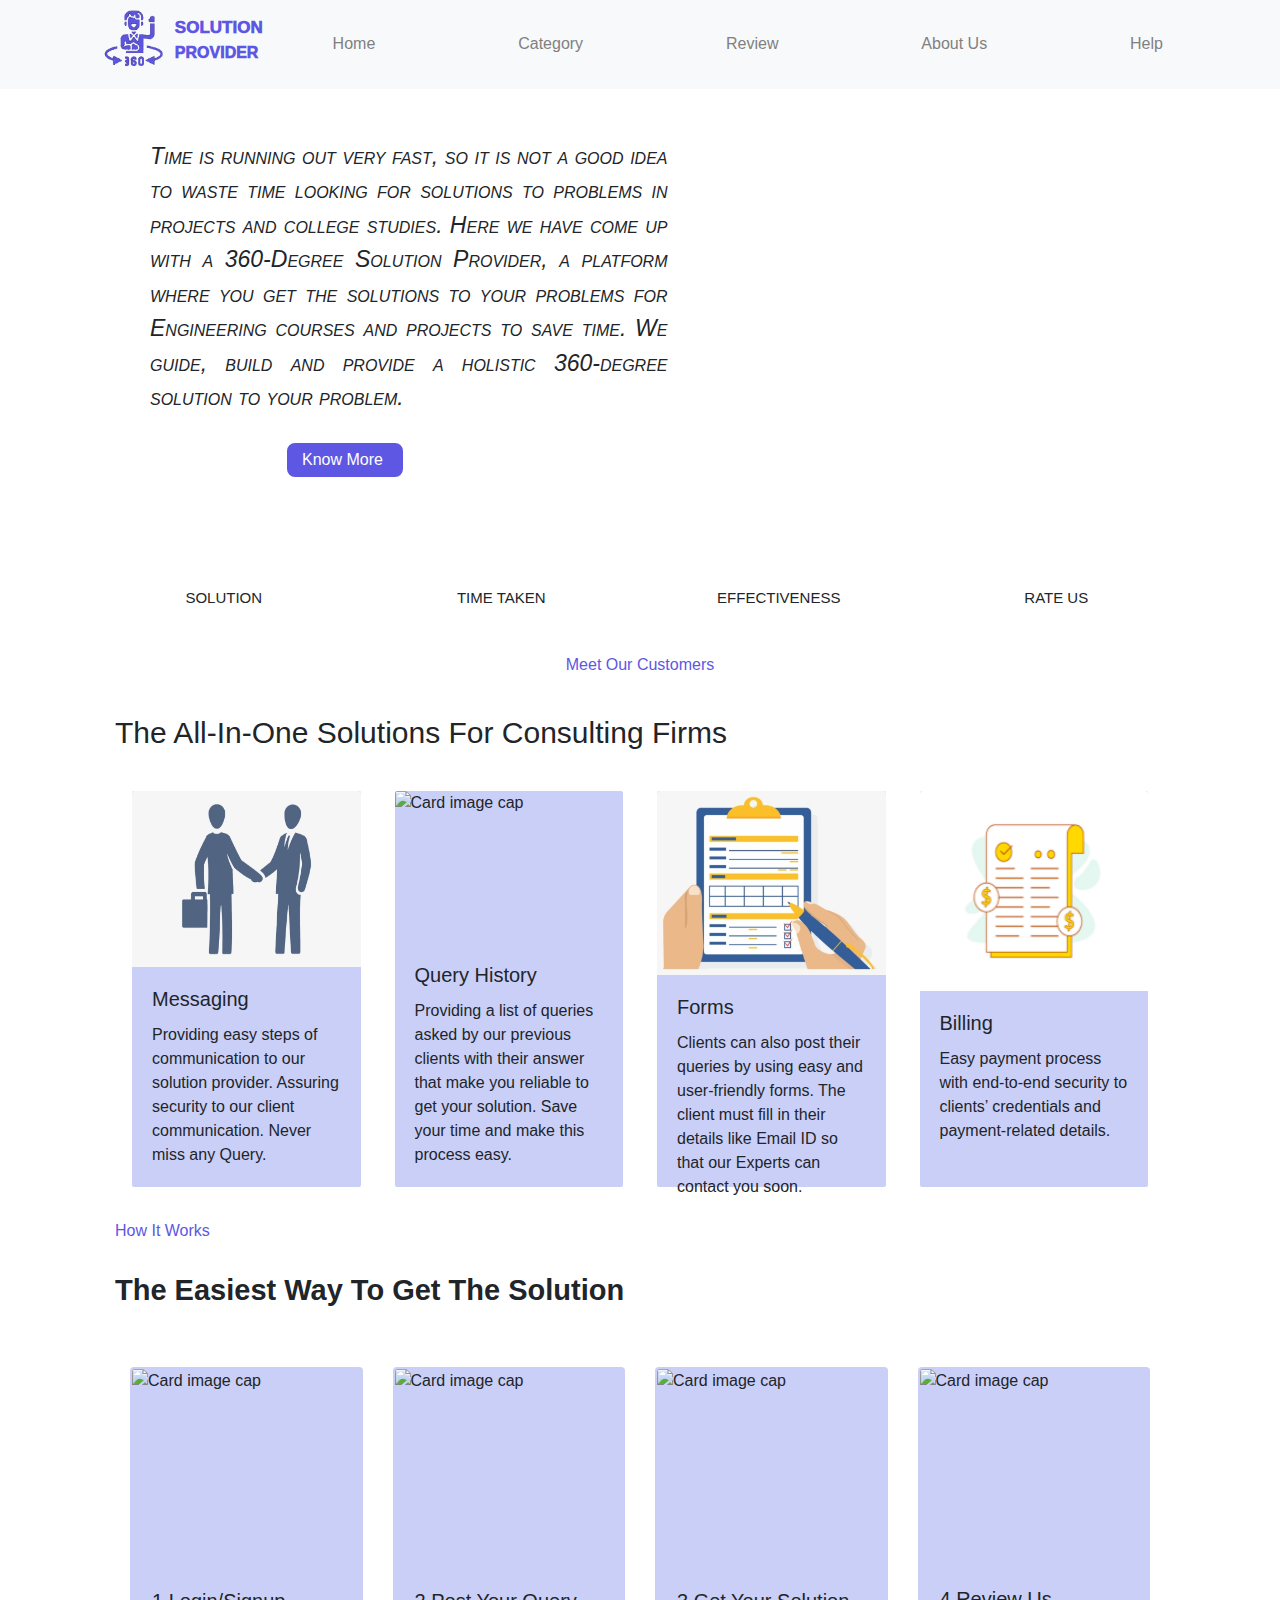
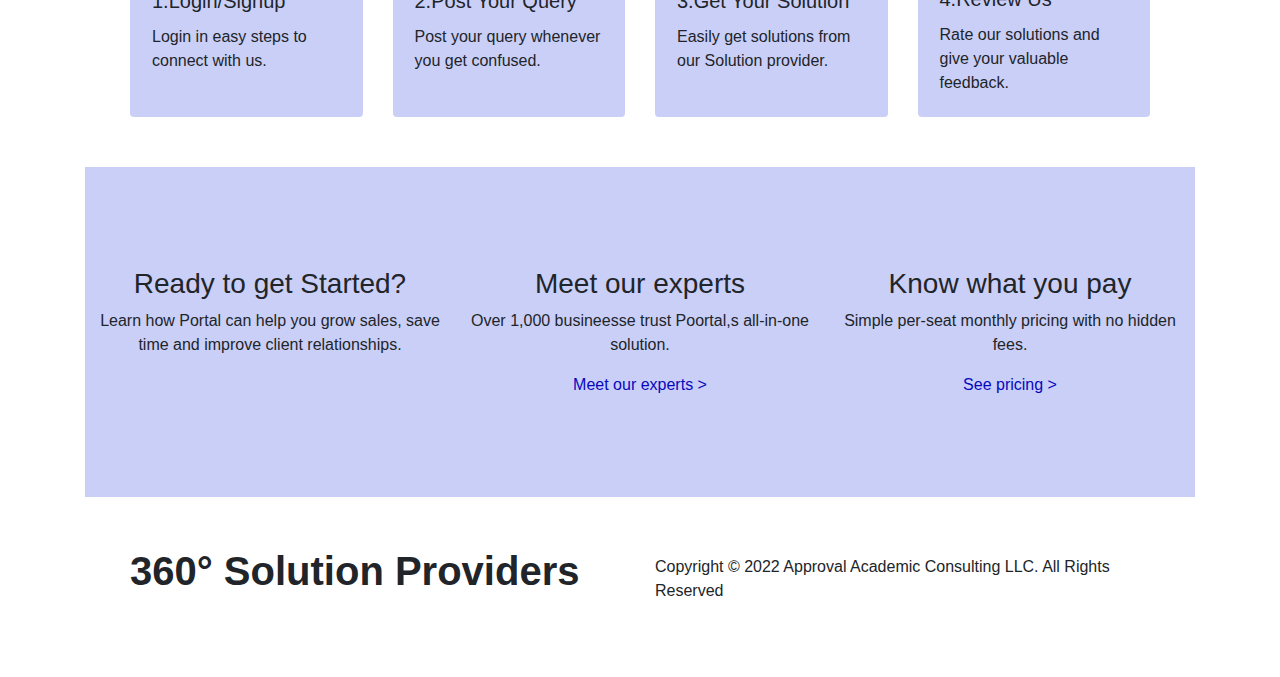
==== commit c646e18d: "chat bot removed" ====
--- a/index.html
+++ b/index.html
@@ -212,8 +212,8 @@
                         <div class="col-md-4">
                             <h3>Ready to get Started?</h3>
                             <p>Learn how Portal can help you grow sales, save time and improve client relationships.</p>
-                            <a href="#" class="Signup signupbtn">SignUp ></a>
-                            <a href="#" class="ab loginbtn">Login ></a>
+                            <!-- <a href="#" class="Signup signupbtn">SignUp ></a>
+                            <a href="#" class="ab loginbtn">Login ></a> -->
                         </div>
 
 
@@ -247,9 +247,9 @@
         </section>
 
         <!-- chat boot -->
-        <div class="chatbot">
+        <!-- <div class="chatbot">
             <img src="./assest/chatbot.png" class="chat" onclick="bot()" alt="">
-        </div>
+        </div> -->
     </div>
 
     <!-- login card -->
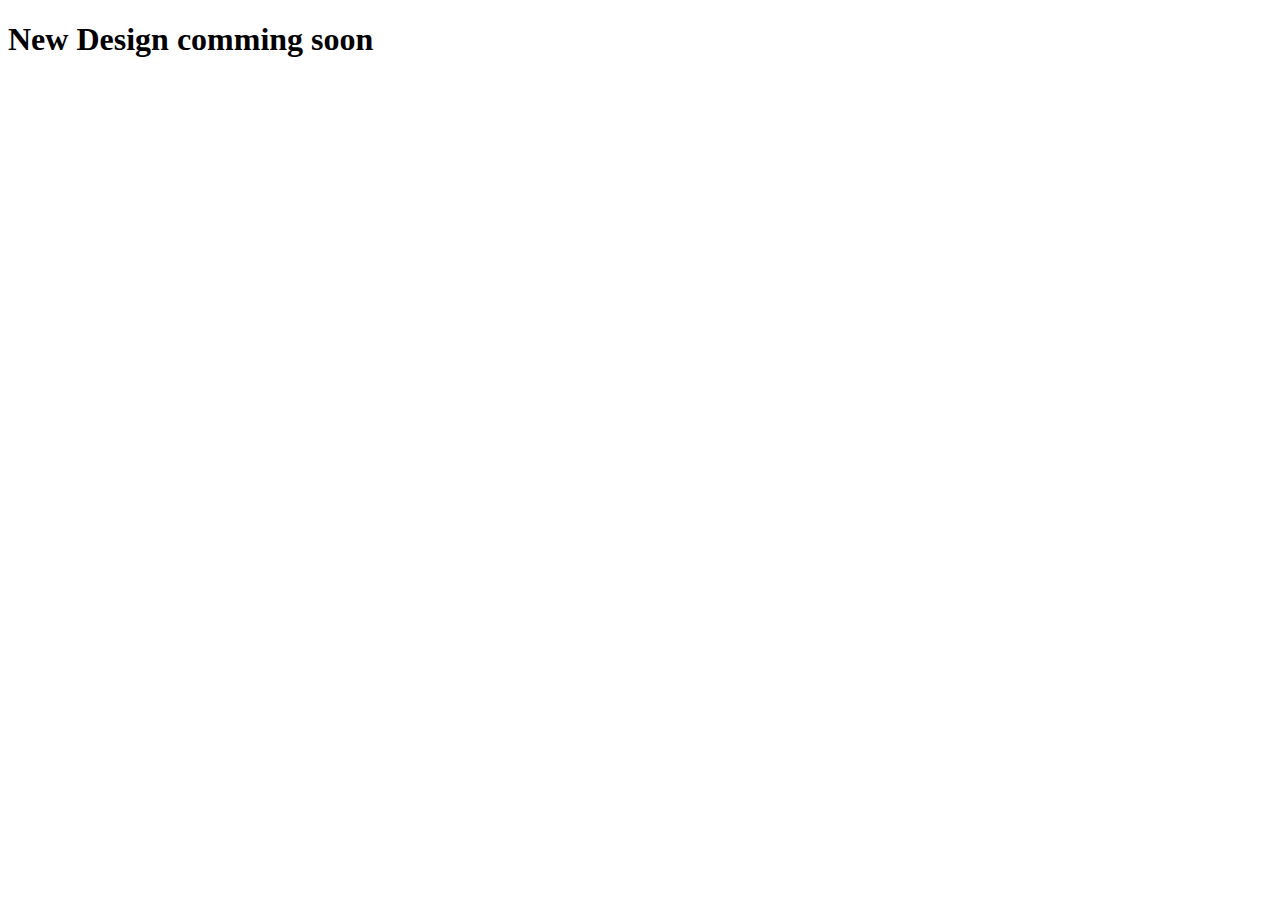
==== commit 85496d2b: "new design" ====
--- a/index.html
+++ b/index.html
@@ -1,350 +1,21 @@
-<!DOCTYPE html>
+<!doctype html>
 <html lang="en">
-<head>
-    <meta charset="UTF-8">
-    <meta http-equiv="X-UA-Compatible" content="IE=edge">
-    <meta name="viewport" content="width=device-width, initial-scale=1.0">
-    <link rel="stylesheet" href="https://cdn.jsdelivr.net/npm/bootstrap@4.0.0/dist/css/bootstrap.min.css" integrity="sha384-Gn5384xqQ1aoWXA+058RXPxPg6fy4IWvTNh0E263XmFcJlSAwiGgFAW/dAiS6JXm" crossorigin="anonymous">
-    <link rel="stylesheet" href="https://cdnjs.cloudflare.com/ajax/libs/font-awesome/6.1.1/css/all.min.css" integrity="sha512-KfkfwYDsLkIlwQp6LFnl8zNdLGxu9YAA1QvwINks4PhcElQSvqcyVLLD9aMhXd13uQjoXtEKNosOWaZqXgel0g==" crossorigin="anonymous" referrerpolicy="no-referrer" />
-    <link rel="stylesheet" href="style.css">
-    <title>Home Page</title>
-</head>
+  <head>
+    <meta charset="utf-8">
+    <meta name="viewport" content="width=device-width, initial-scale=1">
+    <link href="https://cdn.jsdelivr.net/npm/bootstrap@5.0.2/dist/css/bootstrap.min.css" rel="stylesheet" integrity="sha384-EVSTQN3/azprG1Anm3QDgpJLIm9Nao0Yz1ztcQTwFspd3yD65VohhpuuCOmLASjC" crossorigin="anonymous">
 
-<body>
-    <div class="container-fluid w-100">
-        <header class="sticky-top bg-light">
-            <div class="container">
-                <div class="navbar navbar-light navmain">
-                    <div class="nav1">
-                        <img src="./assest/logo.png" alt="headerLogo" class="image">
-                        <p><span>solution</span> provider</p>
-                    </div>
-                    <div class="nav2">
-                        <ul class="nav navbar">
-                            <li class="navbar-item"><a href="./index.html">home</a></li>
-                            <li class="navbar-item"><a href="./Category.html">category</a></li>
-                            <li class="navbar-item"><a href="./Review.html">review</a></li>
-                            <li class="navbar-item"><a href="./AboutUs.html">about us</a></li>
-                            <li class="navbar-item"><a href="./Help.html">help</a></li>
-                        </ul>
-                    </div>
-                    <!-- <div class="nav3">
-                        <ul class="nav navbar">
-                            <li class="navbar-item"><a href="#" class="loginbtn">Login<i class="fa fa-angle-right"></i></a></li>
-                            <li class="navbar-item purple"><a href="#" class="signupbtn">Sign up<i class="fa fa-angle-right"></i></a></li>
-                        </ul>
-                    </div> -->
-                </div>
-            </div>
-        </header>
-        <section>
-            <div class="container">
-                <div class="section1 w-100">
-                    <div class="row row1">
-                        <div class="col-md-7 text">
-                            <p>Time is running out very fast, so it is not a good idea to waste time looking for solutions to
-                                problems in projects and college studies. Here we have come up with a 360-Degree Solution
-                                Provider, a platform where you get the solutions to your problems for Engineering courses
-                                and projects to save time. We guide, build and provide a holistic 360-degree solution to your
-                                problem.
-                            </p>
-                        </div>
-                        <div class="col-md-5 video">
-                            <video width="90%" autoplay muted loop>
-                                <source src="./assest/360SolutionVideo.mp4" type="video/mp4">
-                                Your browser does not support the video tag.
-                            </video>
-                        </div>
-                        <div class="row row2">
-                            <a href="./AboutUs.html" class="button">Know More<i class="fa fa-angle-right"
-                                    style="margin-left: 5px;"></i></a>
-                        </div>
-                    </div>
-                </div>
-            </div>
-        </section>
-        <section>
-           <div class="container">
-                <div class="section2 w-100">
-                    <div class="row2a row">
-                        <div class="col-md-3">
-                            <i class="fa fa-star"></i>
-                            <i class="fa fa-star"></i>
-                            <i class="fa fa-star"></i>
-                            <i class="fa fa-star"></i>
-                            <i class="fa fa-star"></i>
-                            <h1>solution</h1>
-                        </div>
-                        <div class="col-md-3">
-                            <i class="fa fa-star"></i>
-                            <i class="fa fa-star"></i>
-                            <i class="fa fa-star"></i>
-                            <i class="fa fa-star"></i>
-                            <i class="fa fa-star"></i>
-                            <h1>time taken</h1>
-                        </div>
-                        <div class="col-md-3">
-                            <i class="fa fa-star"></i>
-                            <i class="fa fa-star"></i>
-                            <i class="fa fa-star"></i>
-                            <i class="fa fa-star"></i>
-                            <i class="fa fa-star"></i>
-                            <h1>effectiveness</h1>
-                        </div>
-                        <div class="col-md-3">
-                            <i class="fa fa-star"></i>
-                            <i class="fa fa-star"></i>
-                            <i class="fa fa-star"></i>
-                            <i class="fa fa-star"></i>
-                            <i class="fa fa-star"></i>
-                            <h1>rate us</h1>
-                        </div>
-                        <a href="./MeetOurCustomer.html" class=button>meet our customers <i class="fa fa-angle-right"></i></a>
-                    </div>
-                    <div class="row2b">
-                        <h1>the all-in-one solutions for consulting firms</h1>
-                        <div class="row">
-                            <div class="col-md-3">
-                                <div class="card">
-                                    <img class="card-img-top" src="./assest/shake_hands_icon.png" alt="Card image cap">
-                                    <div class="card-body">
-                                        <h5 class="card-title">messaging</h5>
-                                        <p class="card-text">Providing easy steps of communication to our solution provider.
-                                            Assuring security to our client communication. Never miss any Query.</p>
-                                    </div>
-                                </div>
-                            </div>
-                            <div class="col-md-3">
-                                <div class="card">
-                                    <img class="card-img-top" src="./assest/folder_icon.png" alt="Card image cap">
-                                    <div class="card-body">
-                                        <h5 class="card-title">query history</h5>
-                                        <p class="card-text">Providing a list of queries asked by our previous clients with
-                                            their
-                                            answer that make you reliable to get your solution. Save your time and make this
-                                            process easy.</p>
-                                    </div>
-                                </div>
-                            </div>
-                            <div class="col-md-3">
-                                <div class="card">
-                                    <img class="card-img-top" src="./assest/form_icon.png" alt="Card image cap">
-                                    <div class="card-body">
-                                        <h5 class="card-title">forms</h5>
-                                        <p class="card-text">Clients can also post their queries by using easy and user-friendly
-                                            forms.
-                                            The client must fill in their details like Email ID so that our
-                                            Experts can contact you soon.</p>
-                                    </div>
-                                </div>
-                            </div>
-                            <div class="col-md-3">
-                                <div class="card">
-                                    <img class="card-img-top" src="./assest/billing_icon.png" alt="Card image cap">
-                                    <div class="card-body">
-                                        <h5 class="card-title">billing</h5>
-                                        <p class="card-text">Easy payment process with end-to-end security to clients’
-                                            credentials and
-                                            payment-related details.</p>
-                                    </div>
-                                </div>
-                            </div>
-                        </div>
-                    </div>
-                </div>
-           </div>
-        </section>
-        <section>
-            <div class="container">
-                <div class="section3 w-100">
-                    <a href="#">how it works</a>
-                    <h1>the easiest way to get the solution</h1>
-                    <div class="row">
-                        <div class="col-md-3">
-                            <div class="card">
-                                <img class="card-img-top" src="./assest/login_icon.png" alt="Card image cap">
-                                <div class="card-body">
-                                    <h5 class="card-title">1.Login/Signup</h5>
-                                    <p class="card-text">Login in easy steps to connect with us.</p>
-                                </div>
-                            </div>
-                        </div>
-                        <div class="col-md-3">
-                            <div class="card">
-                                <img class="card-img-top" src="./assest/question_mark_icon.png" alt="Card image cap">
-                                <div class="card-body">
-                                    <h5 class="card-title">2.Post Your Query</h5>
-                                    <p class="card-text">Post your query whenever you get confused.</p>
-                                </div>
-                            </div>
-                        </div>
-                        <div class="col-md-3">
-                            <div class="card">
-                                <img class="card-img-top" src="./assest/bulb_icon.jpg" alt="Card image cap">
-                                <div class="card-body">
-                                    <h5 class="card-title">3.Get Your Solution</h5>
-                                    <p class="card-text">Easily get solutions from our Solution provider.</p>
-                                </div>
-                            </div>
-                        </div>
-                        <div class="col-md-3">
-                            <div class="card">
-                                <img class="card-img-top" src="./assest/review_icon.jpg" alt="Card image cap">
-                                <div class="card-body">
-                                    <h5 class="card-title">4.Review Us</h5>
-                                    <p class="card-text">Rate our solutions and give your valuable feedback.</p>
-                                </div>
-                            </div>
-                        </div>
-                    </div>
-                    
-                    <h1 class="d-none">solution tracking</h1>
-                    <div class="progress d-none">
-                        <div class="progress-bar" role="progressbar" aria-valuemin="0" aria-valuemax="100"></div>
-                      </div>
-                </div>
-            </div>
-        </section>
-        <section >
-            <div class="container">
-                <div class="section-4">
-                    <div class="row"  id="row1">
-                        <div class="col-md-4">
-                            <h3>Ready to get Started?</h3>
-                            <p>Learn how Portal can help you grow sales, save time and improve client relationships.</p>
-                            <!-- <a href="#" class="Signup signupbtn">SignUp ></a>
-                            <a href="#" class="ab loginbtn">Login ></a> -->
-                        </div>
-
-
-                        <div class="col-md-4">
-                            <h3>Meet our experts</h3>
-                            <p>Over 1,000 busineesse trust Poortal,s all-in-one solution.</p>
-                            <a href="./AboutUs.html#section-3" class="ab">Meet our experts ></a>
-
-                        </div>
-                        <div class="col-md-4">
-                            <h3>Know what you pay</h3>
-                            <p>Simple per-seat monthly pricing with no hidden fees.</p>
-                            <a href="#" class="ab">See pricing ></a>
-                        </div>
-                    </div>
-                    <div class="row" id="row2">
-                        <div class="col-lg-6 col-md-12 col-12">
-                            <h1><b> 360° Solution Providers</b></h1>
-                            <i class="fab fa-twitter fa-3x"></i>
-                            <i class="fab fa-instagram fa-3x"></i>
-                            <i class="fab fa-linkedin fa-3x"></i>
-                        </div>
-                        <div class="col-lg-6 col-md-12 col-12">
-                            <div class="d-flex justify-content-center align-items-center h-100">
-                            <p>Copyright © 2022 Approval Academic Consulting LLC. All Rights Reserved</p>
-                            </div>
-                        </div>
-                    </div>
-                </div>
-            </div>
-        </section>
-
-        <!-- chat boot -->
-        <!-- <div class="chatbot">
-            <img src="./assest/chatbot.png" class="chat" onclick="bot()" alt="">
-        </div> -->
-    </div>
-
-    <!-- login card -->
-    <div class="logincard">
-        <img src="./assest/avtarlogin.png" class="loginavtar" alt="">
-        <a href="#" class="logincross"><i class="fa fa-times"></i></a>
-        <h1>enter your credentials</h1>
-        <form>
-            <input type="text" id="fname" name="fname" placeholder="Enter Email" required><br>
-            <input type="text" id="lname" name="lname" placeholder="Password" required><br><br>
-            <div class="loginbottom">
-                <div class="col-md-6">
-                    <div class="icons">
-                        <a href="#" class="google"><i class="fab fa-google"></i></a>
-                        <a href="#"><i class="fab fa-facebook-f"></i></a>
-                    </div><br><br>
-                    <a href="#" class="forgot">forgot password?</a>
-                </div>
-                <div class="col-md-6">
-                    <input type="submit" class="submit" value="Login">
-                </div>
-            </div>
-        </form>
-    </div>
-
-    <!-- forgot password -->
-    <div class="forgotcard">
-        <a href="#" class="forgotcross"><i class="fa fa-times"></i></a>
-        <h1>forgot password</h1>
-        <form>
-            <input type="text" id="email" name="email" placeholder="Enter Email" required><br>
-            <input type="submit" class="submit" value="Submit">
-        </form>
-    </div>
-
-    <!-- signup -->
-    <div class="signupcard">
-        <img src="./assest/avtarlogin.png" class="signupavtar" alt="">
-        <a href="#" class="signupcross"><i class="fa fa-times"></i></a>
-        <h1>enter signup details</h1>
-        <form>
-            <input type="text" id="fname" name="fname" placeholder="Enter Your Name" required><br>
-            <input type="text" id="fname" name="fname" placeholder="Enter Mobile Number" required><br>
-            <input type="text" id="fname" name="fname" placeholder="Enter Email" required><br>
-            <input type="text" id="fname" name="fname" placeholder="Set Password" required><br>
-            <input type="text" id="lname" name="lname" placeholder="Confirm Password" required><br><br>
-            <div class="signupbottom">
-                <div class="col-md-4" style="padding-left:0;background-color: transparent;">
-                    <div class="icons">
-                        <a href="#" class="google"><i class="fab fa-google"></i></a>
-                        <a href="#"><i class="fab fa-facebook-f"></i></a>
-                    </div><br><br>
-                </div>
-                <div class="col-md-8">
-                    <input type="button" class="submit" value="Login">
-                    <input type="submit" class="submit" value="Signup">
-                </div>
-            </div>
-        </form>
-    </div>
-
-
-    <div class="chatscreen">
-        <h1>welcome to live chat</h1>
-        <hr>
-        <p>monday,1:27pm</p>
-        <div class="msg_sec">
-            <div class="bot_chat">
-                <p>Welcome to 360 Solution Provider Chat bot!</p>
-            </div>
-            <div class="user_chat">
-                <p>Lorem ipsum dolor sit amet consectetur, adipisicing elit. Ullam, adipisci!</p>
-            </div>
-            <div class="bot_chat">
-                <p>Lorem ipsum dolor sit amet consectetur, adipisicing elit. Qui, voluptate!it. Ullam, adipisci!</p>
-            </div>
-            <div class="user_chat">
-                <p>Lorem ipsum dolor sit amet consectetur, adipisicing elit. Ullam, adipisci!</p>
-            </div>
-            <div class="bot_chat">
-                <p>Lorem ipsum dolor sit amet consectetur, adipisicing elit. Qui, voluptate!it. Ullam, adipisci!</p>
-            </div>
-            <div class="user_chat">
-                <p>Lorem ipsum dolor sit amet consectetur, adipisicing elit. Ullam, adipisci!</p>
+    <title>360 Solution Provider</title>
+  </head>
+  <body>
+    <section class="coming-soon">
+        <div class="container">
+            <div class="row">
+                <h1 class="text-center">New Design comming soon</h1>
             </div>
         </div>
-        <form action="">
-            <input type="text">
-            <input class="btn" type="button" value="send">
-        </form>
-    </div>
-    <script src="https://code.jquery.com/jquery-3.2.1.slim.min.js" integrity="sha384-KJ3o2DKtIkvYIK3UENzmM7KCkRr/rE9/Qpg6aAZGJwFDMVNA/GpGFF93hXpG5KkN" crossorigin="anonymous"></script>
-    <script src="https://cdn.jsdelivr.net/npm/popper.js@1.12.9/dist/umd/popper.min.js" integrity="sha384-ApNbgh9B+Y1QKtv3Rn7W3mgPxhU9K/ScQsAP7hUibX39j7fakFPskvXusvfa0b4Q" crossorigin="anonymous"></script>
-    <script src="https://cdn.jsdelivr.net/npm/bootstrap@4.0.0/dist/js/bootstrap.min.js" integrity="sha384-JZR6Spejh4U02d8jOt6vLEHfe/JQGiRRSQQxSfFWpi1MquVdAyjUar5+76PVCmYl" crossorigin="anonymous"></script>
-    <script src="./javascript.js"></script>
-</body>
+    </section>
 
+    <script src="https://cdn.jsdelivr.net/npm/bootstrap@5.0.2/dist/js/bootstrap.bundle.min.js" integrity="sha384-MrcW6ZMFYlzcLA8Nl+NtUVF0sA7MsXsP1UyJoMp4YLEuNSfAP+JcXn/tWtIaxVXM" crossorigin="anonymous"></script>
+  </body>
 </html>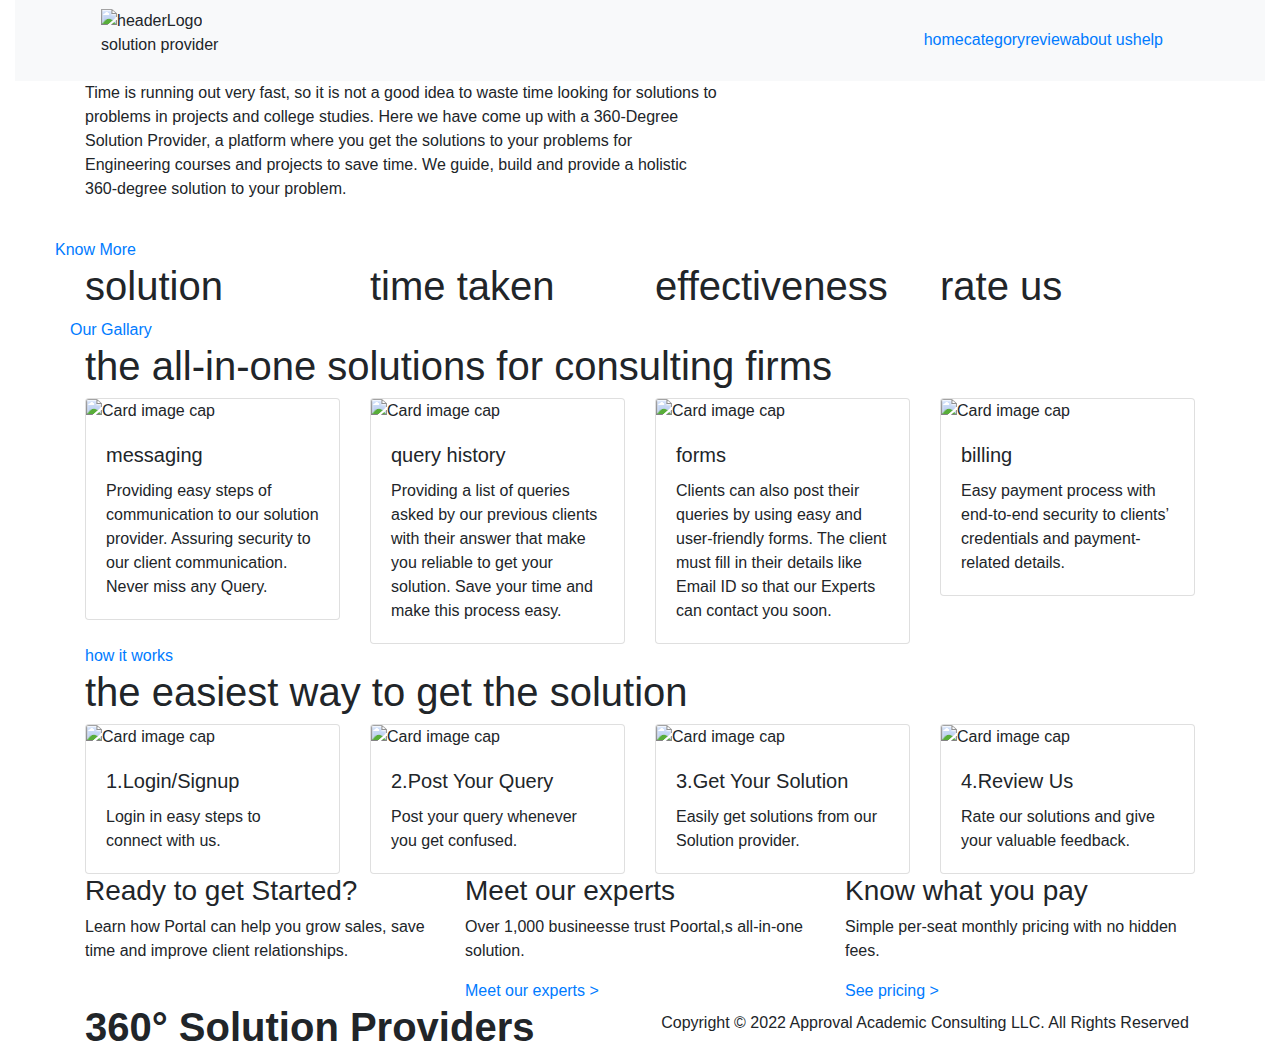
==== commit 6bb05790: "push notification" ====
--- a/index.html
+++ b/index.html
@@ -1,21 +1,272 @@
-<!doctype html>
+<!DOCTYPE html>
 <html lang="en">
-  <head>
-    <meta charset="utf-8">
-    <meta name="viewport" content="width=device-width, initial-scale=1">
-    <link href="https://cdn.jsdelivr.net/npm/bootstrap@5.0.2/dist/css/bootstrap.min.css" rel="stylesheet" integrity="sha384-EVSTQN3/azprG1Anm3QDgpJLIm9Nao0Yz1ztcQTwFspd3yD65VohhpuuCOmLASjC" crossorigin="anonymous">
-
-    <title>360 Solution Provider</title>
-  </head>
-  <body>
-    <section class="coming-soon">
-        <div class="container">
-            <div class="row">
-                <h1 class="text-center">New Design comming soon</h1>
-            </div>
-        </div>
-    </section>
-
-    <script src="https://cdn.jsdelivr.net/npm/bootstrap@5.0.2/dist/js/bootstrap.bundle.min.js" integrity="sha384-MrcW6ZMFYlzcLA8Nl+NtUVF0sA7MsXsP1UyJoMp4YLEuNSfAP+JcXn/tWtIaxVXM" crossorigin="anonymous"></script>
-  </body>
+<head>
+    <meta charset="UTF-8">
+    <meta http-equiv="X-UA-Compatible" content="IE=edge">
+    <meta name="viewport" content="width=device-width, initial-scale=1.0">
+    <link rel="stylesheet" href="https://cdn.jsdelivr.net/npm/bootstrap@4.0.0/dist/css/bootstrap.min.css" integrity="sha384-Gn5384xqQ1aoWXA+058RXPxPg6fy4IWvTNh0E263XmFcJlSAwiGgFAW/dAiS6JXm" crossorigin="anonymous">
+    <link rel="stylesheet" href="https://cdnjs.cloudflare.com/ajax/libs/font-awesome/6.1.1/css/all.min.css" integrity="sha512-KfkfwYDsLkIlwQp6LFnl8zNdLGxu9YAA1QvwINks4PhcElQSvqcyVLLD9aMhXd13uQjoXtEKNosOWaZqXgel0g==" crossorigin="anonymous" referrerpolicy="no-referrer" />
+    <link rel="stylesheet" href="./assest/css/style.css">
+    <link rel="shortcut icon" href="./assest/whitelogo.png" type="image/x-icon">
+    <link href="example" rel="stylesheet/scss" type="text/css">
+    <title>360 Solution Provider | Home Page</title>
+    <!-- PushAlert -->
+    <script type="text/javascript">
+        (function(d, t) {
+                var g = d.createElement(t),
+                s = d.getElementsByTagName(t)[0];
+                g.src = "https://cdn.pushalert.co/integrate_6b61c66a5e43c999c698184b3efff104.js";
+                s.parentNode.insertBefore(g, s);
+        }(document, "script"));
+    </script>
+    <!-- End PushAlert -->
+</head>
+
+<body>
+    <div class="container-fluid w-100">
+        <header class="sticky-top bg-light">
+            <div class="container">
+                <div class="navbar navbar-light navmain">
+                    <div class="nav1">
+                        <img src="./assest/logo.png" alt="headerLogo" class="image">
+                        <p><span>solution</span> provider</p>
+                    </div>
+                    <div class="nav2">
+                        <ul class="nav navbar">
+                            <li class="navbar-item"><a href="./index.html">home</a></li>
+                            <li class="navbar-item"><a href="./Category.html">category</a></li>
+                            <li class="navbar-item"><a href="./Review.html">review</a></li>
+                            <li class="navbar-item"><a href="./AboutUs.html">about us</a></li>
+                            <li class="navbar-item"><a href="./Help.html">help</a></li>
+                        </ul>
+                    </div>
+                    <!-- <div class="nav3">
+                        <ul class="nav navbar">
+                            <li class="navbar-item"><a href="#" class="loginbtn">Login<i class="fa fa-angle-right"></i></a></li>
+                            <li class="navbar-item purple"><a href="#" class="signupbtn">Sign up<i class="fa fa-angle-right"></i></a></li>
+                        </ul>
+                    </div> -->
+                </div>
+            </div>
+        </header>
+
+        <section>
+            <div class="container">
+                <div class="section1 w-100">
+                    <div class="row row1">
+                        <div class="col-md-7 text">
+                            <p>Time is running out very fast, so it is not a good idea to waste time looking for solutions to
+                                problems in projects and college studies. Here we have come up with a 360-Degree Solution
+                                Provider, a platform where you get the solutions to your problems for Engineering courses
+                                and projects to save time. We guide, build and provide a holistic 360-degree solution to your
+                                problem.
+                            </p>
+                        </div>
+                        <div class="col-md-5 video">
+                            <video width="90%" autoplay muted loop>
+                                <source src="./assest/360SolutionVideo.mp4" type="video/mp4">
+                                Your browser does not support the video tag.
+                            </video>
+                        </div>
+                        <div class="row row2">
+                            <a href="./AboutUs.html" class="button">Know More<i class="fa fa-angle-right"
+                                    style="margin-left: 5px;"></i></a>
+                        </div>
+                    </div>
+                </div>
+            </div>
+        </section>
+
+        <section>
+           <div class="container">
+                <div class="section2 w-100">
+                    <div class="row2a row">
+                        <div class="col-md-3">
+                            <i class="fa fa-star"></i>
+                            <i class="fa fa-star"></i>
+                            <i class="fa fa-star"></i>
+                            <i class="fa fa-star"></i>
+                            <i class="fa fa-star"></i>
+                            <h1>solution</h1>
+                        </div>
+                        <div class="col-md-3">
+                            <i class="fa fa-star"></i>
+                            <i class="fa fa-star"></i>
+                            <i class="fa fa-star"></i>
+                            <i class="fa fa-star"></i>
+                            <i class="fa fa-star"></i>
+                            <h1>time taken</h1>
+                        </div>
+                        <div class="col-md-3">
+                            <i class="fa fa-star"></i>
+                            <i class="fa fa-star"></i>
+                            <i class="fa fa-star"></i>
+                            <i class="fa fa-star"></i>
+                            <i class="fa fa-star"></i>
+                            <h1>effectiveness</h1>
+                        </div>
+                        <div class="col-md-3">
+                            <i class="fa fa-star"></i>
+                            <i class="fa fa-star"></i>
+                            <i class="fa fa-star"></i>
+                            <i class="fa fa-star"></i>
+                            <i class="fa fa-star"></i>
+                            <h1>rate us</h1>
+                        </div>
+                        <a href="./MeetOurCustomer.html" class=button>Our Gallary <i class="fa fa-angle-right"></i></a>
+                    </div>
+                    <div class="row2b">
+                        <h1>the all-in-one solutions for consulting firms</h1>
+                        <div class="row">
+                            <div class="col-md-3">
+                                <div class="card">
+                                    <img class="card-img-top" src="./assest/shake_hands_icon.png" alt="Card image cap">
+                                    <div class="card-body">
+                                        <h5 class="card-title">messaging</h5>
+                                        <p class="card-text">Providing easy steps of communication to our solution provider.
+                                            Assuring security to our client communication. Never miss any Query.</p>
+                                    </div>
+                                </div>
+                            </div>
+                            <div class="col-md-3">
+                                <div class="card">
+                                    <img class="card-img-top" src="./assest/folder_icon.png" alt="Card image cap">
+                                    <div class="card-body">
+                                        <h5 class="card-title">query history</h5>
+                                        <p class="card-text">Providing a list of queries asked by our previous clients with
+                                            their
+                                            answer that make you reliable to get your solution. Save your time and make this
+                                            process easy.</p>
+                                    </div>
+                                </div>
+                            </div>
+                            <div class="col-md-3">
+                                <div class="card">
+                                    <img class="card-img-top" src="./assest/form_icon.png" alt="Card image cap">
+                                    <div class="card-body">
+                                        <h5 class="card-title">forms</h5>
+                                        <p class="card-text">Clients can also post their queries by using easy and user-friendly
+                                            forms.
+                                            The client must fill in their details like Email ID so that our
+                                            Experts can contact you soon.</p>
+                                    </div>
+                                </div>
+                            </div>
+                            <div class="col-md-3">
+                                <div class="card">
+                                    <img class="card-img-top" src="./assest/billing_icon.png" alt="Card image cap">
+                                    <div class="card-body">
+                                        <h5 class="card-title">billing</h5>
+                                        <p class="card-text">Easy payment process with end-to-end security to clients’
+                                            credentials and
+                                            payment-related details.</p>
+                                    </div>
+                                </div>
+                            </div>
+                        </div>
+                    </div>
+                </div>
+           </div>
+        </section>
+
+        <section>
+            <div class="container">
+                <div class="section3 w-100">
+                    <a href="#">how it works</a>
+                    <h1>the easiest way to get the solution</h1>
+                    <div class="row">
+                        <div class="col-md-3">
+                            <div class="card">
+                                <img class="card-img-top" src="./assest/login_icon.png" alt="Card image cap">
+                                <div class="card-body">
+                                    <h5 class="card-title">1.Login/Signup</h5>
+                                    <p class="card-text">Login in easy steps to connect with us.</p>
+                                </div>
+                            </div>
+                        </div>
+                        <div class="col-md-3">
+                            <div class="card">
+                                <img class="card-img-top" src="./assest/question_mark_icon.png" alt="Card image cap">
+                                <div class="card-body">
+                                    <h5 class="card-title">2.Post Your Query</h5>
+                                    <p class="card-text">Post your query whenever you get confused.</p>
+                                </div>
+                            </div>
+                        </div>
+                        <div class="col-md-3">
+                            <div class="card">
+                                <img class="card-img-top" src="./assest/bulb_icon.jpg" alt="Card image cap">
+                                <div class="card-body">
+                                    <h5 class="card-title">3.Get Your Solution</h5>
+                                    <p class="card-text">Easily get solutions from our Solution provider.</p>
+                                </div>
+                            </div>
+                        </div>
+                        <div class="col-md-3">
+                            <div class="card">
+                                <img class="card-img-top" src="./assest/review_icon.jpg" alt="Card image cap">
+                                <div class="card-body">
+                                    <h5 class="card-title">4.Review Us</h5>
+                                    <p class="card-text">Rate our solutions and give your valuable feedback.</p>
+                                </div>
+                            </div>
+                        </div>
+                    </div>
+                    
+                    <h1 class="d-none">solution tracking</h1>
+                    <div class="progress d-none">
+                        <div class="progress-bar" role="progressbar" aria-valuemin="0" aria-valuemax="100"></div>
+                      </div>
+                </div>
+            </div>
+        </section>
+
+        <section >
+            <div class="container">
+                <div class="section-4">
+                    <div class="row"  id="row1">
+                        <div class="col-md-4">
+                            <h3>Ready to get Started?</h3>
+                            <p>Learn how Portal can help you grow sales, save time and improve client relationships.</p>
+                            <!-- <a href="#" class="Signup signupbtn">SignUp ></a>
+                            <a href="#" class="ab loginbtn">Login ></a> -->
+                        </div>
+
+
+                        <div class="col-md-4">
+                            <h3>Meet our experts</h3>
+                            <p>Over 1,000 busineesse trust Poortal,s all-in-one solution.</p>
+                            <a href="./AboutUs.html#section-3" class="ab">Meet our experts ></a>
+
+                        </div>
+                        <div class="col-md-4">
+                            <h3>Know what you pay</h3>
+                            <p>Simple per-seat monthly pricing with no hidden fees.</p>
+                            <a href="#" class="ab">See pricing ></a>
+                        </div>
+                    </div>
+                    <div class="row" id="row2">
+                        <div class="col-lg-6 col-md-12 col-12">
+                            <h1><b> 360° Solution Providers</b></h1>
+                            <a href="#" target="_blank"><i class="fab fa-twitter fa-3x"></i></a>
+                            <a href="https://www.instagram.com/360solutionprovider/" target="_blank"><i class="fab fa-instagram fa-3x"></i></a>
+                            <a href="https://www.linkedin.com/in/solution-provider-210a05222/" target="_blank"><i class="fab fa-linkedin fa-3x"></i></a>
+                        </div>
+                        <div class="col-lg-6 col-md-12 col-12">
+                            <div class="d-flex justify-content-center align-items-center h-100">
+                            <p>Copyright © 2022 Approval Academic Consulting LLC. All Rights Reserved</p>
+                            </div>
+                        </div>
+                    </div>
+                </div>
+            </div>
+        </section>
+    </div>
+
+    <script src="https://code.jquery.com/jquery-3.2.1.slim.min.js" integrity="sha384-KJ3o2DKtIkvYIK3UENzmM7KCkRr/rE9/Qpg6aAZGJwFDMVNA/GpGFF93hXpG5KkN" crossorigin="anonymous"></script>
+    <script src="https://cdn.jsdelivr.net/npm/popper.js@1.12.9/dist/umd/popper.min.js" integrity="sha384-ApNbgh9B+Y1QKtv3Rn7W3mgPxhU9K/ScQsAP7hUibX39j7fakFPskvXusvfa0b4Q" crossorigin="anonymous"></script>
+    <script src="https://cdn.jsdelivr.net/npm/bootstrap@4.0.0/dist/js/bootstrap.min.js" integrity="sha384-JZR6Spejh4U02d8jOt6vLEHfe/JQGiRRSQQxSfFWpi1MquVdAyjUar5+76PVCmYl" crossorigin="anonymous"></script>
+    <script src="./assest/js/javascript.js"></script>
+</body>
+
 </html>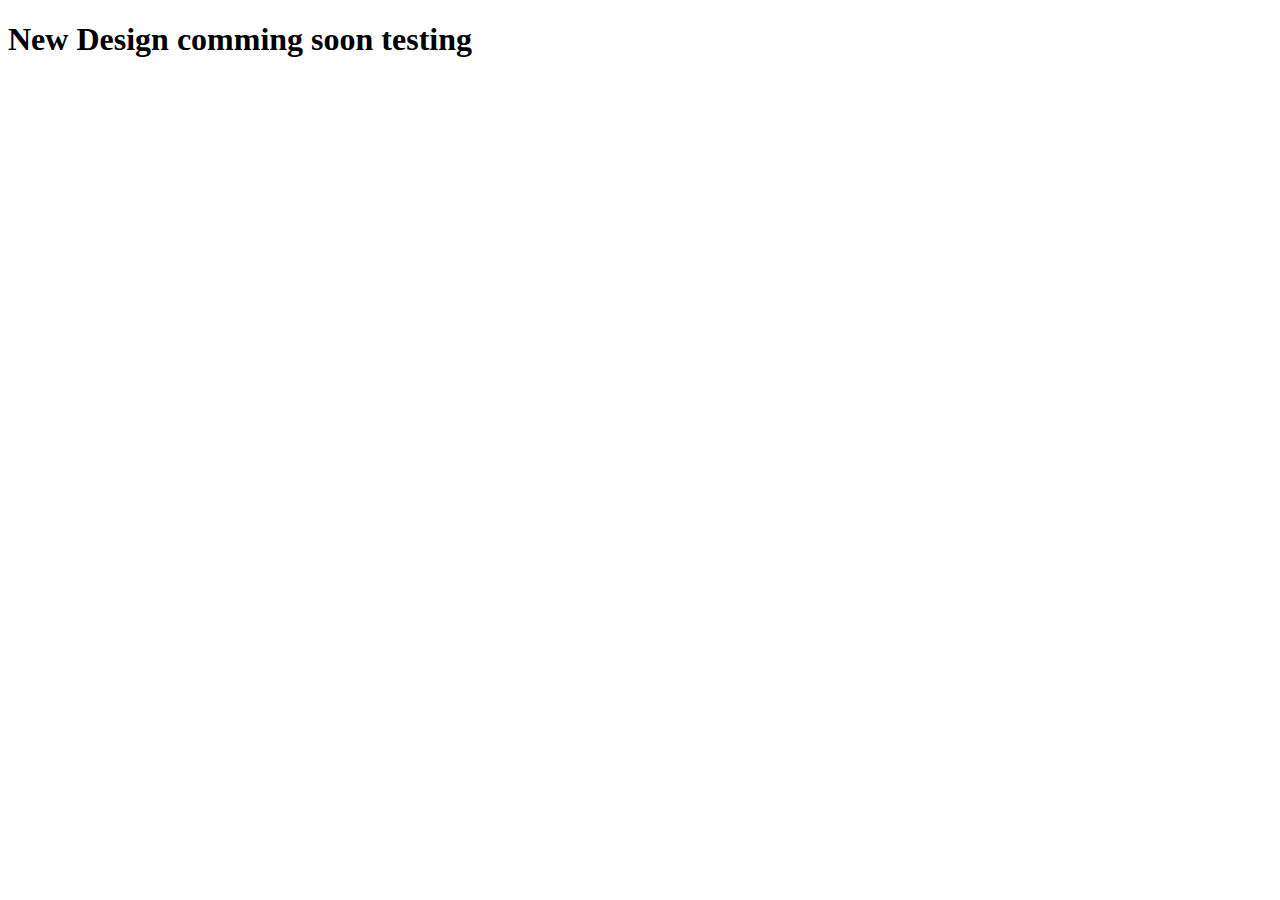
==== commit 4939e00a: "new commit" ====
--- a/index.html
+++ b/index.html
@@ -1,272 +1,21 @@
-<!DOCTYPE html>
+<!doctype html>
 <html lang="en">
-<head>
-    <meta charset="UTF-8">
-    <meta http-equiv="X-UA-Compatible" content="IE=edge">
-    <meta name="viewport" content="width=device-width, initial-scale=1.0">
-    <link rel="stylesheet" href="https://cdn.jsdelivr.net/npm/bootstrap@4.0.0/dist/css/bootstrap.min.css" integrity="sha384-Gn5384xqQ1aoWXA+058RXPxPg6fy4IWvTNh0E263XmFcJlSAwiGgFAW/dAiS6JXm" crossorigin="anonymous">
-    <link rel="stylesheet" href="https://cdnjs.cloudflare.com/ajax/libs/font-awesome/6.1.1/css/all.min.css" integrity="sha512-KfkfwYDsLkIlwQp6LFnl8zNdLGxu9YAA1QvwINks4PhcElQSvqcyVLLD9aMhXd13uQjoXtEKNosOWaZqXgel0g==" crossorigin="anonymous" referrerpolicy="no-referrer" />
-    <link rel="stylesheet" href="./assest/css/style.css">
-    <link rel="shortcut icon" href="./assest/whitelogo.png" type="image/x-icon">
-    <link href="example" rel="stylesheet/scss" type="text/css">
-    <title>360 Solution Provider | Home Page</title>
-    <!-- PushAlert -->
-    <script type="text/javascript">
-        (function(d, t) {
-                var g = d.createElement(t),
-                s = d.getElementsByTagName(t)[0];
-                g.src = "https://cdn.pushalert.co/integrate_6b61c66a5e43c999c698184b3efff104.js";
-                s.parentNode.insertBefore(g, s);
-        }(document, "script"));
-    </script>
-    <!-- End PushAlert -->
-</head>
+  <head>
+    <meta charset="utf-8">
+    <meta name="viewport" content="width=device-width, initial-scale=1">
+    <link href="https://cdn.jsdelivr.net/npm/bootstrap@5.0.2/dist/css/bootstrap.min.css" rel="stylesheet" integrity="sha384-EVSTQN3/azprG1Anm3QDgpJLIm9Nao0Yz1ztcQTwFspd3yD65VohhpuuCOmLASjC" crossorigin="anonymous">
 
-<body>
-    <div class="container-fluid w-100">
-        <header class="sticky-top bg-light">
-            <div class="container">
-                <div class="navbar navbar-light navmain">
-                    <div class="nav1">
-                        <img src="./assest/logo.png" alt="headerLogo" class="image">
-                        <p><span>solution</span> provider</p>
-                    </div>
-                    <div class="nav2">
-                        <ul class="nav navbar">
-                            <li class="navbar-item"><a href="./index.html">home</a></li>
-                            <li class="navbar-item"><a href="./Category.html">category</a></li>
-                            <li class="navbar-item"><a href="./Review.html">review</a></li>
-                            <li class="navbar-item"><a href="./AboutUs.html">about us</a></li>
-                            <li class="navbar-item"><a href="./Help.html">help</a></li>
-                        </ul>
-                    </div>
-                    <!-- <div class="nav3">
-                        <ul class="nav navbar">
-                            <li class="navbar-item"><a href="#" class="loginbtn">Login<i class="fa fa-angle-right"></i></a></li>
-                            <li class="navbar-item purple"><a href="#" class="signupbtn">Sign up<i class="fa fa-angle-right"></i></a></li>
-                        </ul>
-                    </div> -->
-                </div>
+    <title>360 Solution Provider</title>
+  </head>
+  <body>
+    <section class="coming-soon">
+        <div class="container">
+            <div class="row">
+                <h1 class="text-center">New Design comming soon testing</h1>
             </div>
-        </header>
+        </div>
+    </section>
 
-        <section>
-            <div class="container">
-                <div class="section1 w-100">
-                    <div class="row row1">
-                        <div class="col-md-7 text">
-                            <p>Time is running out very fast, so it is not a good idea to waste time looking for solutions to
-                                problems in projects and college studies. Here we have come up with a 360-Degree Solution
-                                Provider, a platform where you get the solutions to your problems for Engineering courses
-                                and projects to save time. We guide, build and provide a holistic 360-degree solution to your
-                                problem.
-                            </p>
-                        </div>
-                        <div class="col-md-5 video">
-                            <video width="90%" autoplay muted loop>
-                                <source src="./assest/360SolutionVideo.mp4" type="video/mp4">
-                                Your browser does not support the video tag.
-                            </video>
-                        </div>
-                        <div class="row row2">
-                            <a href="./AboutUs.html" class="button">Know More<i class="fa fa-angle-right"
-                                    style="margin-left: 5px;"></i></a>
-                        </div>
-                    </div>
-                </div>
-            </div>
-        </section>
-
-        <section>
-           <div class="container">
-                <div class="section2 w-100">
-                    <div class="row2a row">
-                        <div class="col-md-3">
-                            <i class="fa fa-star"></i>
-                            <i class="fa fa-star"></i>
-                            <i class="fa fa-star"></i>
-                            <i class="fa fa-star"></i>
-                            <i class="fa fa-star"></i>
-                            <h1>solution</h1>
-                        </div>
-                        <div class="col-md-3">
-                            <i class="fa fa-star"></i>
-                            <i class="fa fa-star"></i>
-                            <i class="fa fa-star"></i>
-                            <i class="fa fa-star"></i>
-                            <i class="fa fa-star"></i>
-                            <h1>time taken</h1>
-                        </div>
-                        <div class="col-md-3">
-                            <i class="fa fa-star"></i>
-                            <i class="fa fa-star"></i>
-                            <i class="fa fa-star"></i>
-                            <i class="fa fa-star"></i>
-                            <i class="fa fa-star"></i>
-                            <h1>effectiveness</h1>
-                        </div>
-                        <div class="col-md-3">
-                            <i class="fa fa-star"></i>
-                            <i class="fa fa-star"></i>
-                            <i class="fa fa-star"></i>
-                            <i class="fa fa-star"></i>
-                            <i class="fa fa-star"></i>
-                            <h1>rate us</h1>
-                        </div>
-                        <a href="./MeetOurCustomer.html" class=button>Our Gallary <i class="fa fa-angle-right"></i></a>
-                    </div>
-                    <div class="row2b">
-                        <h1>the all-in-one solutions for consulting firms</h1>
-                        <div class="row">
-                            <div class="col-md-3">
-                                <div class="card">
-                                    <img class="card-img-top" src="./assest/shake_hands_icon.png" alt="Card image cap">
-                                    <div class="card-body">
-                                        <h5 class="card-title">messaging</h5>
-                                        <p class="card-text">Providing easy steps of communication to our solution provider.
-                                            Assuring security to our client communication. Never miss any Query.</p>
-                                    </div>
-                                </div>
-                            </div>
-                            <div class="col-md-3">
-                                <div class="card">
-                                    <img class="card-img-top" src="./assest/folder_icon.png" alt="Card image cap">
-                                    <div class="card-body">
-                                        <h5 class="card-title">query history</h5>
-                                        <p class="card-text">Providing a list of queries asked by our previous clients with
-                                            their
-                                            answer that make you reliable to get your solution. Save your time and make this
-                                            process easy.</p>
-                                    </div>
-                                </div>
-                            </div>
-                            <div class="col-md-3">
-                                <div class="card">
-                                    <img class="card-img-top" src="./assest/form_icon.png" alt="Card image cap">
-                                    <div class="card-body">
-                                        <h5 class="card-title">forms</h5>
-                                        <p class="card-text">Clients can also post their queries by using easy and user-friendly
-                                            forms.
-                                            The client must fill in their details like Email ID so that our
-                                            Experts can contact you soon.</p>
-                                    </div>
-                                </div>
-                            </div>
-                            <div class="col-md-3">
-                                <div class="card">
-                                    <img class="card-img-top" src="./assest/billing_icon.png" alt="Card image cap">
-                                    <div class="card-body">
-                                        <h5 class="card-title">billing</h5>
-                                        <p class="card-text">Easy payment process with end-to-end security to clients’
-                                            credentials and
-                                            payment-related details.</p>
-                                    </div>
-                                </div>
-                            </div>
-                        </div>
-                    </div>
-                </div>
-           </div>
-        </section>
-
-        <section>
-            <div class="container">
-                <div class="section3 w-100">
-                    <a href="#">how it works</a>
-                    <h1>the easiest way to get the solution</h1>
-                    <div class="row">
-                        <div class="col-md-3">
-                            <div class="card">
-                                <img class="card-img-top" src="./assest/login_icon.png" alt="Card image cap">
-                                <div class="card-body">
-                                    <h5 class="card-title">1.Login/Signup</h5>
-                                    <p class="card-text">Login in easy steps to connect with us.</p>
-                                </div>
-                            </div>
-                        </div>
-                        <div class="col-md-3">
-                            <div class="card">
-                                <img class="card-img-top" src="./assest/question_mark_icon.png" alt="Card image cap">
-                                <div class="card-body">
-                                    <h5 class="card-title">2.Post Your Query</h5>
-                                    <p class="card-text">Post your query whenever you get confused.</p>
-                                </div>
-                            </div>
-                        </div>
-                        <div class="col-md-3">
-                            <div class="card">
-                                <img class="card-img-top" src="./assest/bulb_icon.jpg" alt="Card image cap">
-                                <div class="card-body">
-                                    <h5 class="card-title">3.Get Your Solution</h5>
-                                    <p class="card-text">Easily get solutions from our Solution provider.</p>
-                                </div>
-                            </div>
-                        </div>
-                        <div class="col-md-3">
-                            <div class="card">
-                                <img class="card-img-top" src="./assest/review_icon.jpg" alt="Card image cap">
-                                <div class="card-body">
-                                    <h5 class="card-title">4.Review Us</h5>
-                                    <p class="card-text">Rate our solutions and give your valuable feedback.</p>
-                                </div>
-                            </div>
-                        </div>
-                    </div>
-                    
-                    <h1 class="d-none">solution tracking</h1>
-                    <div class="progress d-none">
-                        <div class="progress-bar" role="progressbar" aria-valuemin="0" aria-valuemax="100"></div>
-                      </div>
-                </div>
-            </div>
-        </section>
-
-        <section >
-            <div class="container">
-                <div class="section-4">
-                    <div class="row"  id="row1">
-                        <div class="col-md-4">
-                            <h3>Ready to get Started?</h3>
-                            <p>Learn how Portal can help you grow sales, save time and improve client relationships.</p>
-                            <!-- <a href="#" class="Signup signupbtn">SignUp ></a>
-                            <a href="#" class="ab loginbtn">Login ></a> -->
-                        </div>
-
-
-                        <div class="col-md-4">
-                            <h3>Meet our experts</h3>
-                            <p>Over 1,000 busineesse trust Poortal,s all-in-one solution.</p>
-                            <a href="./AboutUs.html#section-3" class="ab">Meet our experts ></a>
-
-                        </div>
-                        <div class="col-md-4">
-                            <h3>Know what you pay</h3>
-                            <p>Simple per-seat monthly pricing with no hidden fees.</p>
-                            <a href="#" class="ab">See pricing ></a>
-                        </div>
-                    </div>
-                    <div class="row" id="row2">
-                        <div class="col-lg-6 col-md-12 col-12">
-                            <h1><b> 360° Solution Providers</b></h1>
-                            <a href="#" target="_blank"><i class="fab fa-twitter fa-3x"></i></a>
-                            <a href="https://www.instagram.com/360solutionprovider/" target="_blank"><i class="fab fa-instagram fa-3x"></i></a>
-                            <a href="https://www.linkedin.com/in/solution-provider-210a05222/" target="_blank"><i class="fab fa-linkedin fa-3x"></i></a>
-                        </div>
-                        <div class="col-lg-6 col-md-12 col-12">
-                            <div class="d-flex justify-content-center align-items-center h-100">
-                            <p>Copyright © 2022 Approval Academic Consulting LLC. All Rights Reserved</p>
-                            </div>
-                        </div>
-                    </div>
-                </div>
-            </div>
-        </section>
-    </div>
-
-    <script src="https://code.jquery.com/jquery-3.2.1.slim.min.js" integrity="sha384-KJ3o2DKtIkvYIK3UENzmM7KCkRr/rE9/Qpg6aAZGJwFDMVNA/GpGFF93hXpG5KkN" crossorigin="anonymous"></script>
-    <script src="https://cdn.jsdelivr.net/npm/popper.js@1.12.9/dist/umd/popper.min.js" integrity="sha384-ApNbgh9B+Y1QKtv3Rn7W3mgPxhU9K/ScQsAP7hUibX39j7fakFPskvXusvfa0b4Q" crossorigin="anonymous"></script>
-    <script src="https://cdn.jsdelivr.net/npm/bootstrap@4.0.0/dist/js/bootstrap.min.js" integrity="sha384-JZR6Spejh4U02d8jOt6vLEHfe/JQGiRRSQQxSfFWpi1MquVdAyjUar5+76PVCmYl" crossorigin="anonymous"></script>
-    <script src="./assest/js/javascript.js"></script>
-</body>
-
+    <script src="https://cdn.jsdelivr.net/npm/bootstrap@5.0.2/dist/js/bootstrap.bundle.min.js" integrity="sha384-MrcW6ZMFYlzcLA8Nl+NtUVF0sA7MsXsP1UyJoMp4YLEuNSfAP+JcXn/tWtIaxVXM" crossorigin="anonymous"></script>
+  </body>
 </html>